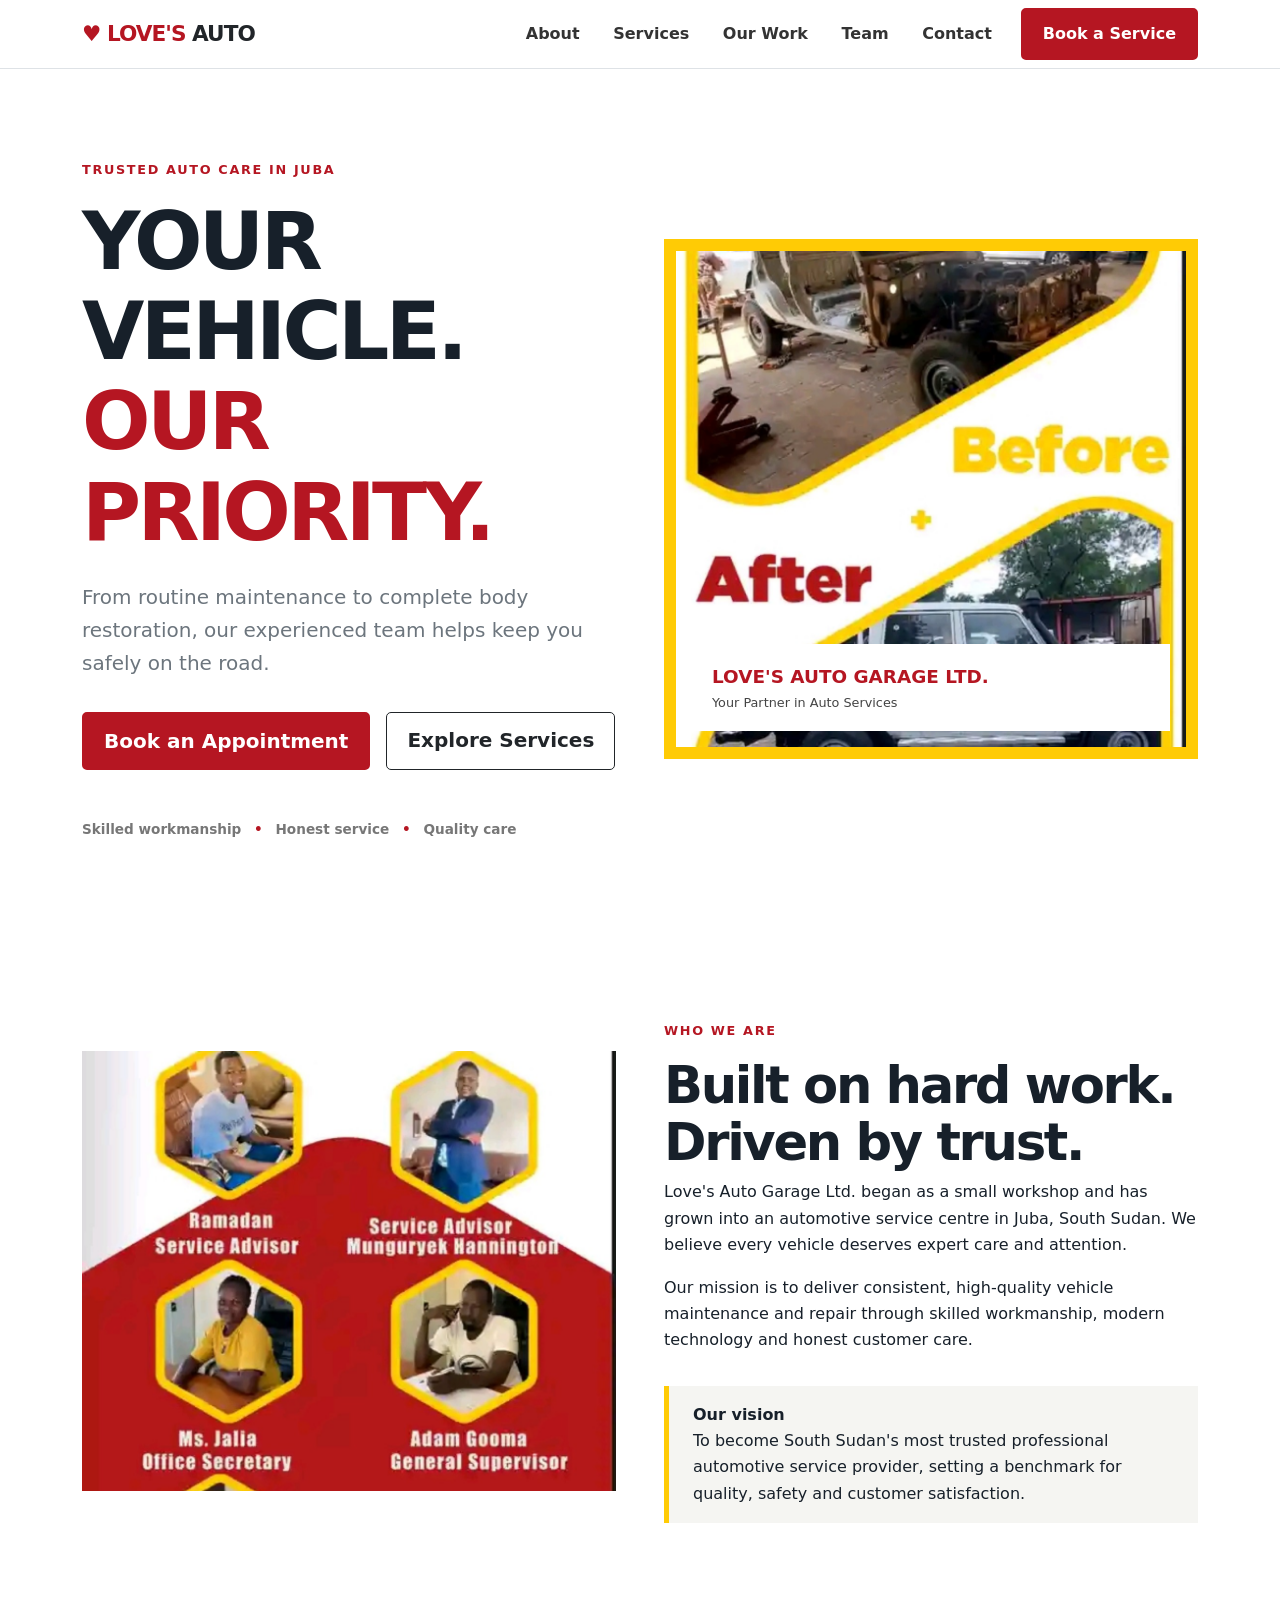
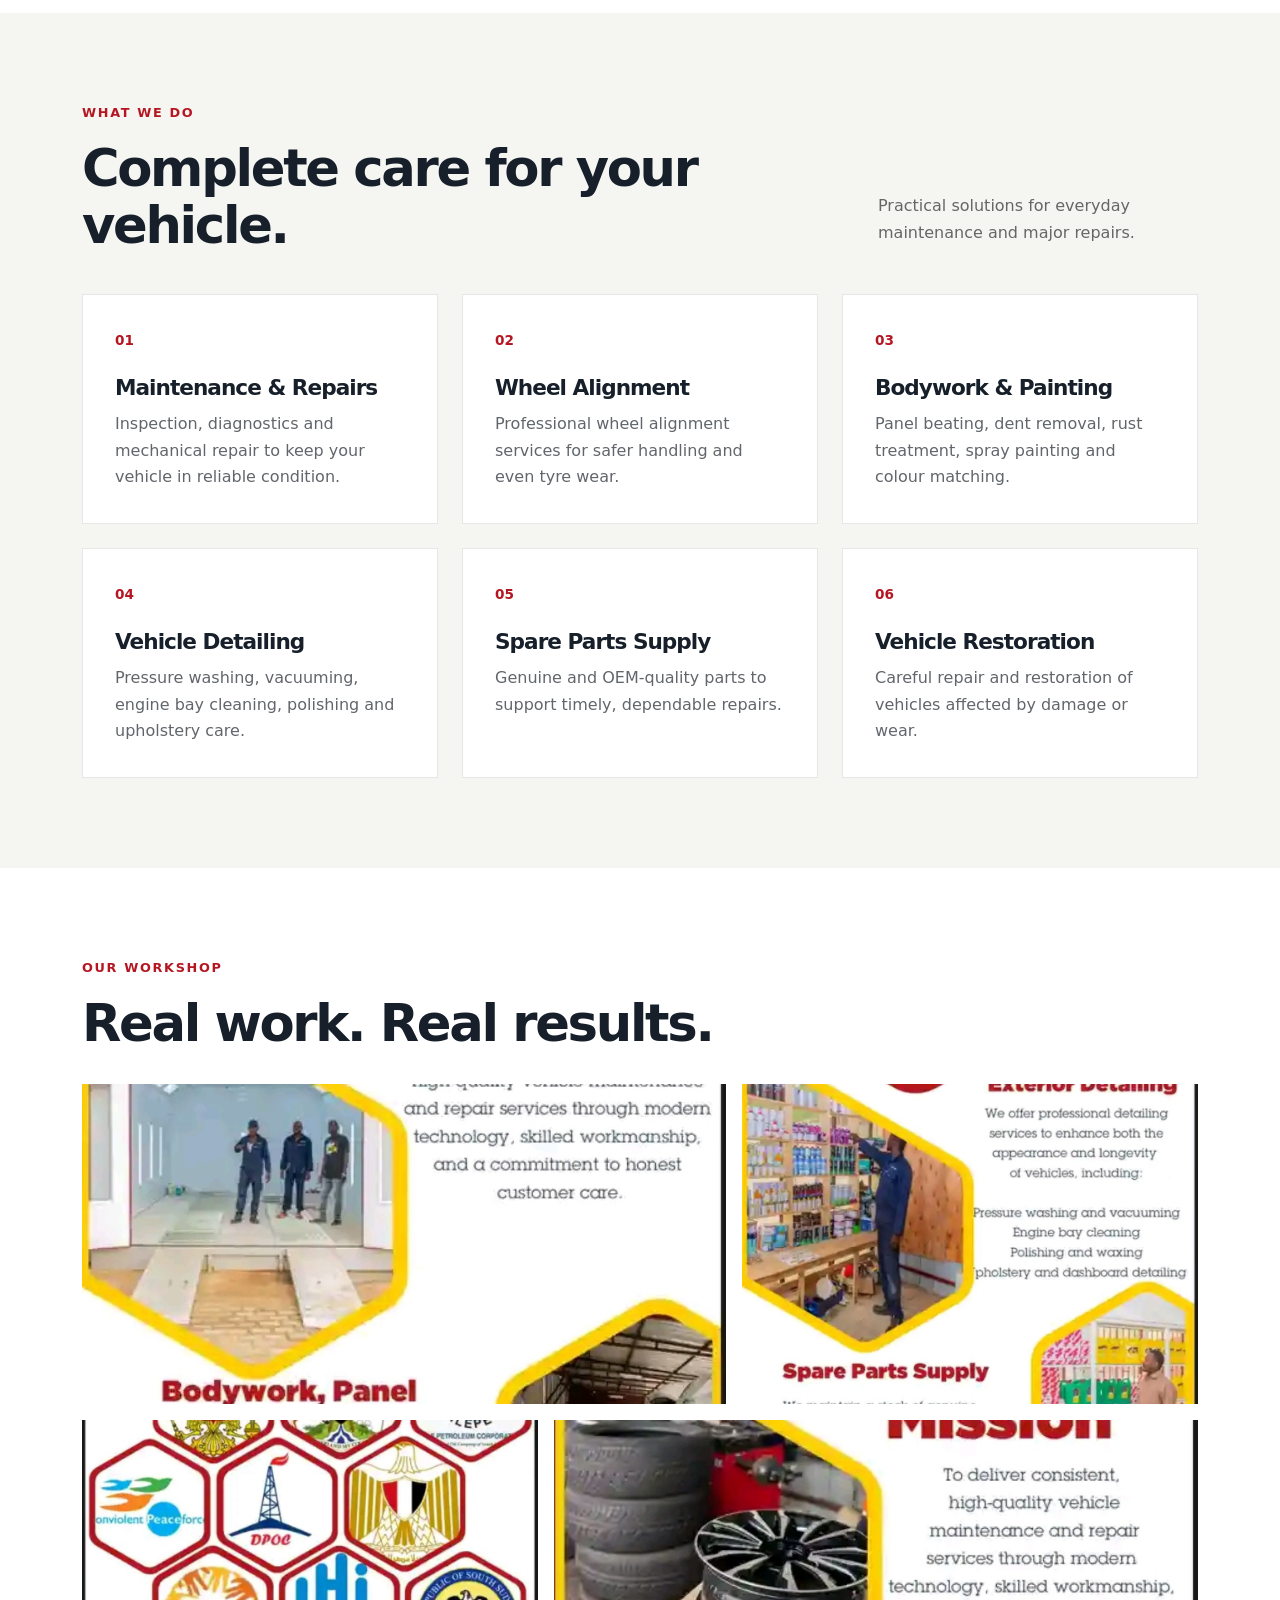
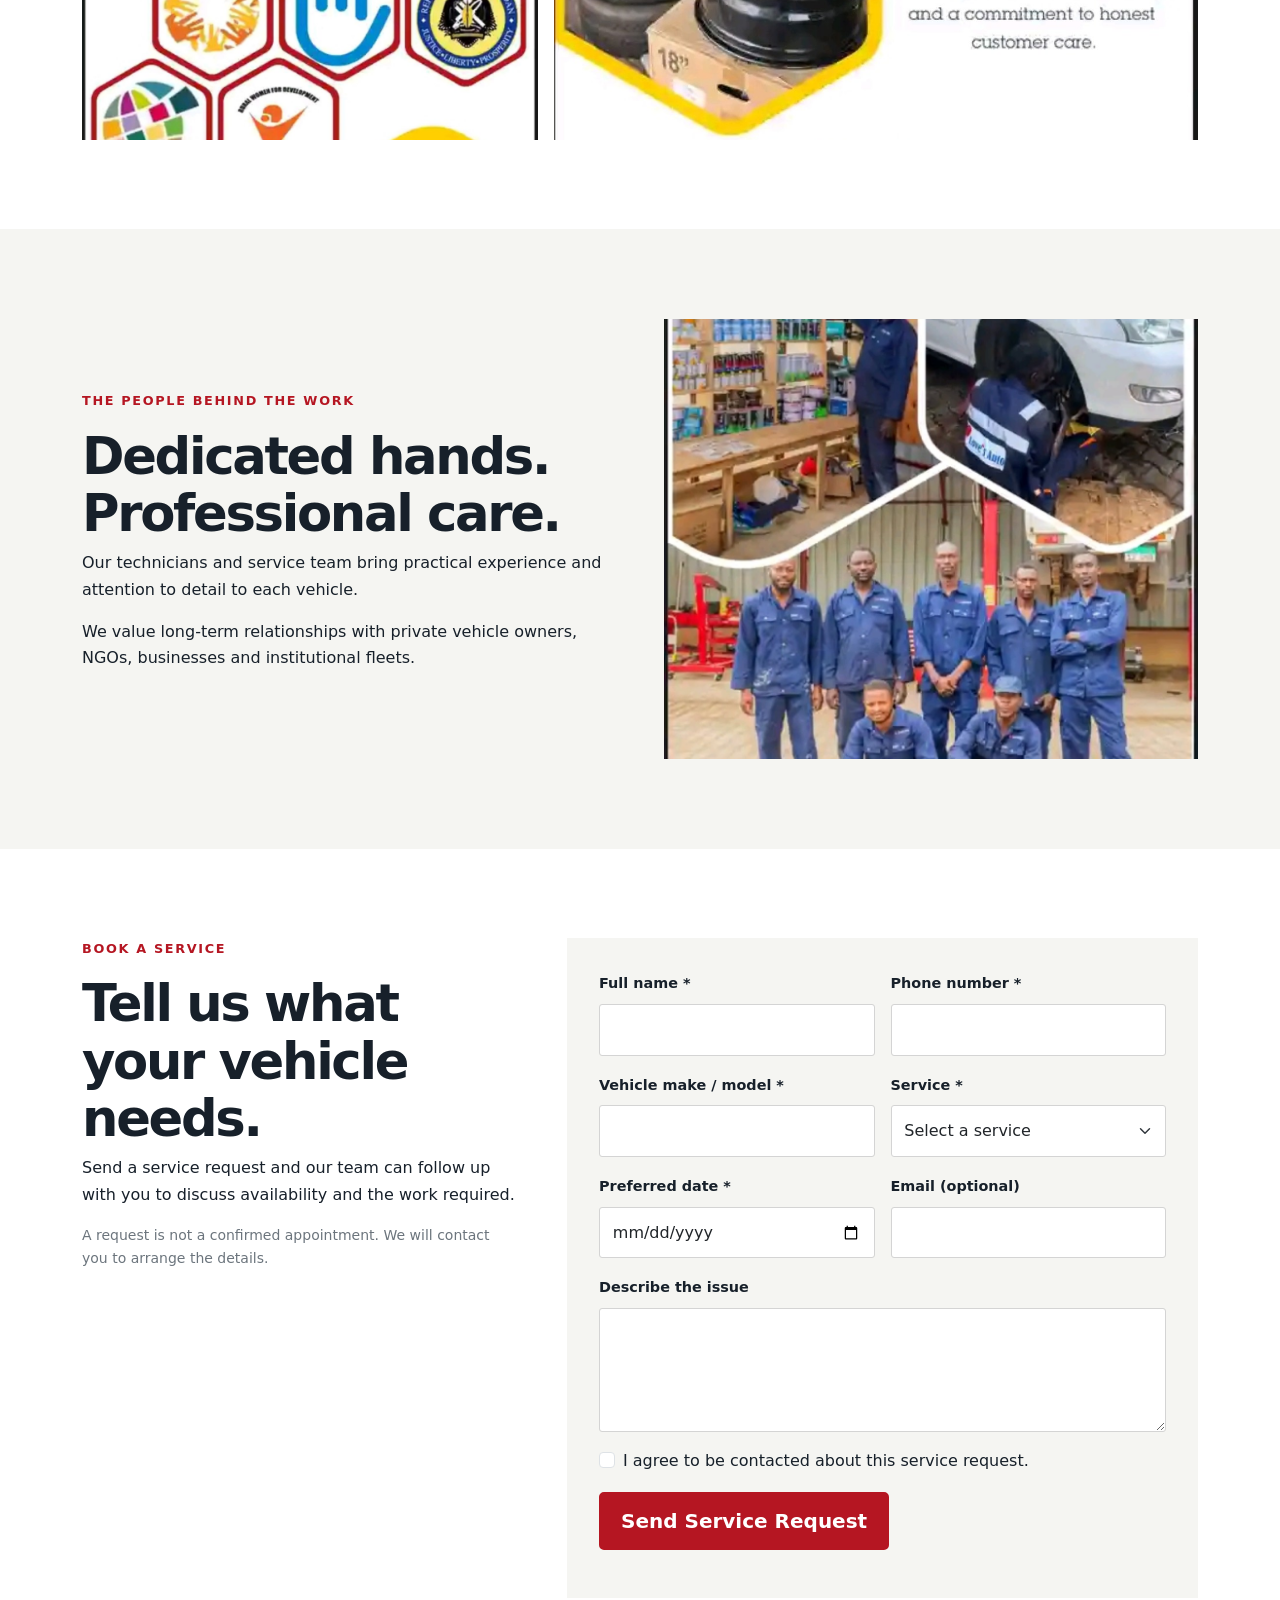
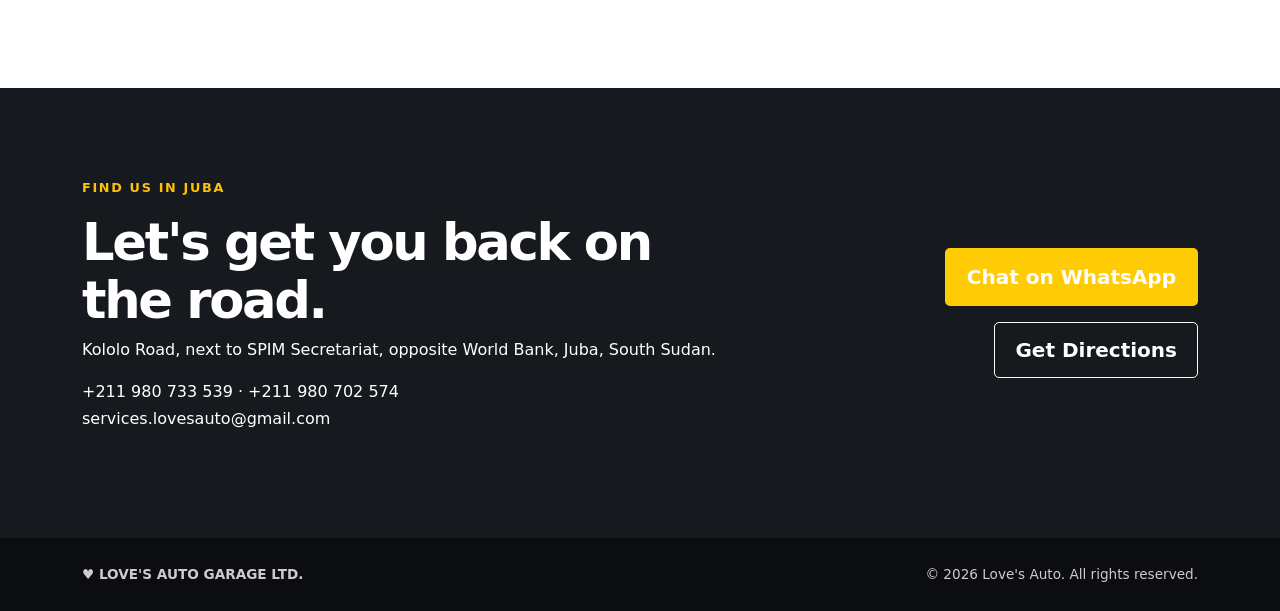
==== index.html @ b5bfc7b1 "Add files via upload" ====
<!doctype html><html lang="en"><head><meta charset="utf-8"><meta name="viewport" content="width=device-width,initial-scale=1"><meta name="description" content="Love's Auto Garage Ltd. Vehicle maintenance, bodywork, detailing and spare parts in Juba, South Sudan."><title>Love's Auto Garage | Your Partner in Auto Services</title><link href="https://cdn.jsdelivr.net/npm/bootstrap@5.3.3/dist/css/bootstrap.min.css" rel="stylesheet" integrity="sha384-QWTKZyjpPEjISv5WaRU9OFeRpok6YctnYmDr5pNlyT2bRjXh0JMhjY6hW+ALEwIH" crossorigin="anonymous"><link rel="stylesheet" href="assets/css/style.css"></head><body><a class="visually-hidden-focusable" href="#main">Skip to content</a><nav class="navbar navbar-expand-lg sticky-top bg-white border-bottom"><div class="container"><a class="navbar-brand fw-black" href="#home"><span class="brand-heart">♥</span> LOVE'S <span class="text-dark">AUTO</span></a><button class="navbar-toggler" type="button" data-bs-toggle="collapse" data-bs-target="#nav" aria-controls="nav" aria-expanded="false" aria-label="Toggle navigation"><span class="navbar-toggler-icon"></span></button><div class="collapse navbar-collapse" id="nav"><ul class="navbar-nav ms-auto align-items-lg-center gap-lg-2"><li class="nav-item"><a class="nav-link" href="#about">About</a></li><li class="nav-item"><a class="nav-link" href="#services">Services</a></li><li class="nav-item"><a class="nav-link" href="#work">Our Work</a></li><li class="nav-item"><a class="nav-link" href="#team">Team</a></li><li class="nav-item"><a class="nav-link" href="#contact">Contact</a></li><li class="nav-item"><a class="btn btn-red ms-lg-2" href="#booking">Book a Service</a></li></ul></div></div></nav><main id="main"><section class="hero" id="home"><div class="container"><div class="row align-items-center g-5"><div class="col-lg-6"><p class="eyebrow">TRUSTED AUTO CARE IN JUBA</p><h1>YOUR VEHICLE.<br><span>OUR PRIORITY.</span></h1><p class="lead text-secondary">From routine maintenance to complete body restoration, our experienced team helps keep you safely on the road.</p><div class="d-flex gap-3 flex-wrap"><a href="#booking" class="btn btn-red btn-lg">Book an Appointment</a><a href="#services" class="btn btn-outline-dark btn-lg">Explore Services</a></div><div class="hero-foot">Skilled workmanship <span>•</span> Honest service <span>•</span> Quality care</div></div><div class="col-lg-6"><div class="hero-image"><img src="assets/img/repair.jpg" alt="Love's Auto mechanics servicing a vehicle" fetchpriority="high"><div class="image-label">LOVE'S AUTO GARAGE LTD.<small>Your Partner in Auto Services</small></div></div></div></div></div></section><section id="about" class="section"><div class="container"><div class="row g-5 align-items-center"><div class="col-lg-6"><img class="section-photo" src="assets/img/workshop.jpg" alt="Love's Auto workshop and technicians" loading="lazy"></div><div class="col-lg-6"><p class="eyebrow">WHO WE ARE</p><h2>Built on hard work.<br>Driven by trust.</h2><p>Love's Auto Garage Ltd. began as a small workshop and has grown into an automotive service centre in Juba, South Sudan. We believe every vehicle deserves expert care and attention.</p><p>Our mission is to deliver consistent, high-quality vehicle maintenance and repair through skilled workmanship, modern technology and honest customer care.</p><div class="vision"><strong>Our vision</strong><p class="mb-0">To become South Sudan's most trusted professional automotive service provider, setting a benchmark for quality, safety and customer satisfaction.</p></div></div></div></div></section><section id="services" class="section section-muted"><div class="container"><div class="section-heading"><div><p class="eyebrow">WHAT WE DO</p><h2>Complete care for your vehicle.</h2></div><p>Practical solutions for everyday maintenance and major repairs.</p></div><div class="row g-4" id="service-grid"><div class="col-md-6 col-lg-4"><article class="service-card"><span class="service-num">01</span><h3>Maintenance & Repairs</h3><p>Inspection, diagnostics and mechanical repair to keep your vehicle in reliable condition.</p></article></div><div class="col-md-6 col-lg-4"><article class="service-card"><span class="service-num">02</span><h3>Wheel Alignment</h3><p>Professional wheel alignment services for safer handling and even tyre wear.</p></article></div><div class="col-md-6 col-lg-4"><article class="service-card"><span class="service-num">03</span><h3>Bodywork & Painting</h3><p>Panel beating, dent removal, rust treatment, spray painting and colour matching.</p></article></div><div class="col-md-6 col-lg-4"><article class="service-card"><span class="service-num">04</span><h3>Vehicle Detailing</h3><p>Pressure washing, vacuuming, engine bay cleaning, polishing and upholstery care.</p></article></div><div class="col-md-6 col-lg-4"><article class="service-card"><span class="service-num">05</span><h3>Spare Parts Supply</h3><p>Genuine and OEM-quality parts to support timely, dependable repairs.</p></article></div><div class="col-md-6 col-lg-4"><article class="service-card"><span class="service-num">06</span><h3>Vehicle Restoration</h3><p>Careful repair and restoration of vehicles affected by damage or wear.</p></article></div></div></div></section><section id="work" class="section"><div class="container"><p class="eyebrow">OUR WORKSHOP</p><h2>Real work. Real results.</h2><div class="row g-3 mt-3"><div class="col-md-7"><img class="gallery-photo" src="assets/img/bodywork.jpg" alt="Vehicle bodywork at Love's Auto" loading="lazy"></div><div class="col-md-5"><img class="gallery-photo" src="assets/img/detailing.jpg" alt="Love's Auto detailing services" loading="lazy"></div><div class="col-md-5"><img class="gallery-photo" src="assets/img/services.jpg" alt="Technician working at the garage" loading="lazy"></div><div class="col-md-7"><img class="gallery-photo" src="assets/img/mission.jpg" alt="Vehicle and spare parts" loading="lazy"></div></div></div></section><section id="team" class="section section-muted"><div class="container"><div class="row align-items-center g-5"><div class="col-lg-6"><p class="eyebrow">THE PEOPLE BEHIND THE WORK</p><h2>Dedicated hands.<br>Professional care.</h2><p>Our technicians and service team bring practical experience and attention to detail to each vehicle.</p><p>We value long-term relationships with private vehicle owners, NGOs, businesses and institutional fleets.</p></div><div class="col-lg-6"><img class="section-photo" src="assets/img/team.jpg" alt="Love's Auto Garage technical team" loading="lazy"></div></div></div></section><section id="booking" class="section"><div class="container"><div class="row g-5"><div class="col-lg-5"><p class="eyebrow">BOOK A SERVICE</p><h2>Tell us what your vehicle needs.</h2><p>Send a service request and our team can follow up with you to discuss availability and the work required.</p><p class="small text-secondary">A request is not a confirmed appointment. We will contact you to arrange the details.</p></div><div class="col-lg-7"><form id="booking-form" class="booking-form" novalidate><div class="row g-3"><div class="col-md-6"><label for="full_name" class="form-label">Full name *</label><input class="form-control" id="full_name" name="full_name" maxlength="100" required autocomplete="name"></div><div class="col-md-6"><label for="phone" class="form-label">Phone number *</label><input class="form-control" id="phone" name="phone" type="tel" maxlength="25" required autocomplete="tel"></div><div class="col-md-6"><label for="vehicle" class="form-label">Vehicle make / model *</label><input class="form-control" id="vehicle" name="vehicle" maxlength="120" required></div><div class="col-md-6"><label for="service" class="form-label">Service *</label><select class="form-select" id="service" name="service" required><option value="">Select a service</option><option>Maintenance & Repairs</option><option>Wheel Alignment</option><option>Bodywork & Painting</option><option>Vehicle Detailing</option><option>Spare Parts Supply</option><option>Vehicle Restoration</option></select></div><div class="col-md-6"><label for="preferred_date" class="form-label">Preferred date *</label><input class="form-control" type="date" id="preferred_date" name="preferred_date" required></div><div class="col-md-6"><label for="email" class="form-label">Email (optional)</label><input class="form-control" type="email" id="email" name="email" maxlength="200" autocomplete="email"></div><div class="col-12"><label for="message" class="form-label">Describe the issue</label><textarea class="form-control" id="message" name="message" maxlength="1500" rows="4"></textarea></div><div class="col-12"><label class="form-check"><input type="checkbox" class="form-check-input" id="consent" required><span class="form-check-label">I agree to be contacted about this service request.</span></label></div><div class="d-none" aria-hidden="true"><label for="website">Leave blank</label><input id="website" name="website" tabindex="-1" autocomplete="off"></div><div class="col-12"><button class="btn btn-red btn-lg" id="submit-btn" type="submit">Send Service Request</button><p id="form-status" class="mt-3 mb-0" role="status" aria-live="polite"></p></div></div></form></div></div></div></section><section id="contact" class="section contact-section"><div class="container"><div class="row g-4 align-items-center"><div class="col-lg-7"><p class="eyebrow text-warning">FIND US IN JUBA</p><h2>Let's get you back on the road.</h2><p>Kololo Road, next to SPIM Secretariat, opposite World Bank, Juba, South Sudan.</p><p><a href="tel:+211980733539">+211 980 733 539</a> · <a href="tel:+211980702574">+211 980 702 574</a><br><a href="mailto:services.lovesauto@gmail.com">services.lovesauto@gmail.com</a></p></div><div class="col-lg-5 d-flex flex-wrap gap-3 justify-content-lg-end"><a class="btn btn-yellow btn-lg" href="https://wa.me/211980733539" target="_blank" rel="noopener noreferrer">Chat on WhatsApp</a><a class="btn btn-outline-light btn-lg" href="https://www.google.com/maps/search/?api=1&query=Kololo+Road+SPIM+Secretariat+Juba" target="_blank" rel="noopener noreferrer">Get Directions</a></div></div></div></section></main><footer><div class="container d-flex flex-wrap justify-content-between gap-3"><strong>♥ LOVE'S AUTO GARAGE LTD.</strong><span>© <span id="year"></span> Love's Auto. All rights reserved.</span></div></footer><script src="assets/js/mobile-menu.js" defer></script><script type="module" src="assets/js/site.js"></script></body></html>
---- assets/css/style.css ----
:root{--red:#b51622;--yellow:#ffcb05;--ink:#17202a;--muted:#f5f5f2}*{box-sizing:border-box}html{scroll-behavior:smooth;scroll-padding-top:85px}body{font-family:system-ui,-apple-system,Segoe UI,Arial,sans-serif;color:var(--ink);line-height:1.65}h1,h2,h3,.navbar-brand{font-weight:850;letter-spacing:-.045em;line-height:1.12}h1{font-size:clamp(3rem,6.3vw,6rem)}h2{font-size:clamp(2rem,4vw,3.5rem)}h3{font-size:1.35rem}.navbar-brand{color:var(--red);font-size:1.35rem}.brand-heart{color:var(--red)}.nav-link{font-weight:600;color:#333}.btn{font-weight:700;border-radius:5px;padding:.75rem 1.25rem}.btn-red{background:var(--red);color:#fff;border:2px solid var(--red)}.btn-red:hover,.btn-red:focus{background:#870d17;color:#fff;border-color:#870d17}.btn-yellow{background:var(--yellow);border:2px solid var(--yellow);color:#111}.btn-yellow:hover{background:#edbc00}.section{padding:clamp(4rem,7vw,7rem) 0}.section-muted{background:var(--muted)}.hero{padding:clamp(4rem,7vw,7rem) 0;background:#fff}.hero h1 span{color:var(--red)}.hero .lead{max-width:560px;margin:1.5rem 0 2rem}.eyebrow{color:var(--red);font-weight:800;letter-spacing:.13em;font-size:.8rem}.hero-foot{font-size:.85rem;font-weight:650;margin-top:3rem;color:#777}.hero-foot span{color:var(--red);padding:0 .5rem}.hero-image{position:relative;height:520px;background:var(--yellow);padding:12px}.hero-image img{width:100%;height:100%;object-fit:cover}.image-label{position:absolute;bottom:28px;left:28px;right:28px;background:#fff;padding:18px 20px;font-size:1.15rem;font-weight:900;color:var(--red)}.image-label small{display:block;font-weight:500;font-size:.8rem;color:#444}.section-photo{width:100%;height:440px;object-fit:cover}.vision{border-left:5px solid var(--yellow);padding:1rem 1.5rem;background:var(--muted);margin-top:2rem}.section-heading{display:flex;justify-content:space-between;align-items:end;gap:2rem;margin-bottom:2rem}.section-heading>p{max-width:320px;color:#666}.service-card{background:#fff;border:1px solid #e7e7e7;padding:2rem;height:100%;min-height:230px;transition:border-color .2s}.service-card:hover{border-color:var(--red)}.service-num{font-size:.85rem;color:var(--red);font-weight:800}.service-card h3{margin:1.4rem 0 .7rem}.service-card p{color:#62666b;margin:0}.gallery-photo{width:100%;height:320px;object-fit:cover}.booking-form{padding:2rem;background:var(--muted)}.form-control,.form-select{border-radius:3px;padding:.8rem;border-color:#d4d4d4}.form-control:focus,.form-select:focus{border-color:var(--red);box-shadow:0 0 0 .2rem #b5162220}.form-label{font-weight:650;font-size:.9rem}.contact-section{background:#161a1e;color:#fff}.contact-section a{color:#fff;text-decoration:none}.contact-section a:hover{text-decoration:underline}footer{padding:1.6rem 0;background:#0b0d10;color:#ccc;font-size:.85rem}footer a{color:#ccc}@media(max-width:767px){.hero-image{height:340px}.section-photo{height:300px}.gallery-photo{height:240px}.section-heading{display:block}.booking-form{padding:1.2rem}.hero-foot{line-height:2}}


/* Motion system: restrained, consistent, and accessible. No gradients. */
:root{--motion-fast:180ms;--motion-mid:320ms;--motion-ease:cubic-bezier(.22,1,.36,1)}
.navbar{transition:box-shadow var(--motion-mid) ease;z-index:1030}
.navbar.is-scrolled{box-shadow:0 8px 24px rgba(23,32,42,.07)}
.navbar .nav-link{position:relative;padding:.65rem .8rem!important;transition:color var(--motion-fast) ease}
.navbar .nav-link::after{content:"";position:absolute;left:.8rem;right:.8rem;bottom:.33rem;height:2px;background:var(--red);transform:scaleX(0);transform-origin:left;transition:transform var(--motion-mid) var(--motion-ease)}
.navbar .nav-link:hover,.navbar .nav-link:focus-visible,.navbar .nav-link.is-active{color:var(--red)}
.navbar .nav-link:hover::after,.navbar .nav-link:focus-visible::after,.navbar .nav-link.is-active::after{transform:scaleX(1)}
.navbar .nav-link:focus-visible,.btn:focus-visible,a:focus-visible{outline:3px solid var(--yellow);outline-offset:3px}
.btn{transition:background-color var(--motion-fast) ease,border-color var(--motion-fast) ease,color var(--motion-fast) ease,transform var(--motion-fast) var(--motion-ease),box-shadow var(--motion-fast) ease}
.btn:hover{transform:translateY(-2px)}.btn:active{transform:translateY(0)}
.service-card{transition:border-color var(--motion-mid) ease,transform var(--motion-mid) var(--motion-ease),box-shadow var(--motion-mid) ease}
.service-card:hover{transform:translateY(-5px);box-shadow:0 12px 28px rgba(23,32,42,.07)}
.hero-image,.section-photo,.gallery-photo{transition:transform 450ms var(--motion-ease)}
.hero-image{overflow:hidden}.hero-image:hover img{transform:scale(1.025)}
.gallery-photo:hover{transform:scale(1.012)}
[data-reveal]{opacity:1;transform:none}
.motion-ready [data-reveal]{opacity:0;transform:translateY(18px);transition:opacity 620ms var(--motion-ease),transform 620ms var(--motion-ease);transition-delay:var(--reveal-delay,0ms)}
.motion-ready [data-reveal].is-visible{opacity:1;transform:translateY(0)}
@media(max-width:991.98px){.navbar .nav-link{display:inline-block;padding:.8rem .25rem!important}.navbar .nav-link::after{left:.25rem;right:.25rem;bottom:.45rem}}
@media(prefers-reduced-motion:reduce){html{scroll-behavior:auto!important}*,*::before,*::after{animation-duration:.01ms!important;transition-duration:.01ms!important;transition-delay:0ms!important}.motion-ready [data-reveal]{opacity:1!important;transform:none!important}}

/* Reliable mobile navigation, independent of Bootstrap's JavaScript bundle. */
@media (max-width: 991.98px) {
  .navbar .navbar-collapse {display:none!important; width:100%; flex-basis:100%;}
  .navbar .navbar-collapse.show {display:block!important; animation:menu-appear .22s ease-out both;}
  .navbar .navbar-nav {padding:.75rem 0 1.15rem; align-items:stretch;}
  .navbar .nav-link {display:block; width:100%; padding:.75rem .6rem!important;}
  .navbar .nav-link::after {left:.6rem;right:auto;width:42px;bottom:.4rem;}
  .navbar .navbar-nav .btn {display:block;text-align:center;margin-top:.5rem;}
  .navbar-toggler {border:1px solid #ddd;box-shadow:none!important;}
  .navbar-toggler:focus-visible {outline:3px solid var(--yellow);outline-offset:3px;}
}
@keyframes menu-appear {from {opacity:0;transform:translateY(-6px)}to {opacity:1;transform:translateY(0)}}
@media (prefers-reduced-motion:reduce) {.navbar .navbar-collapse.show {animation:none}}
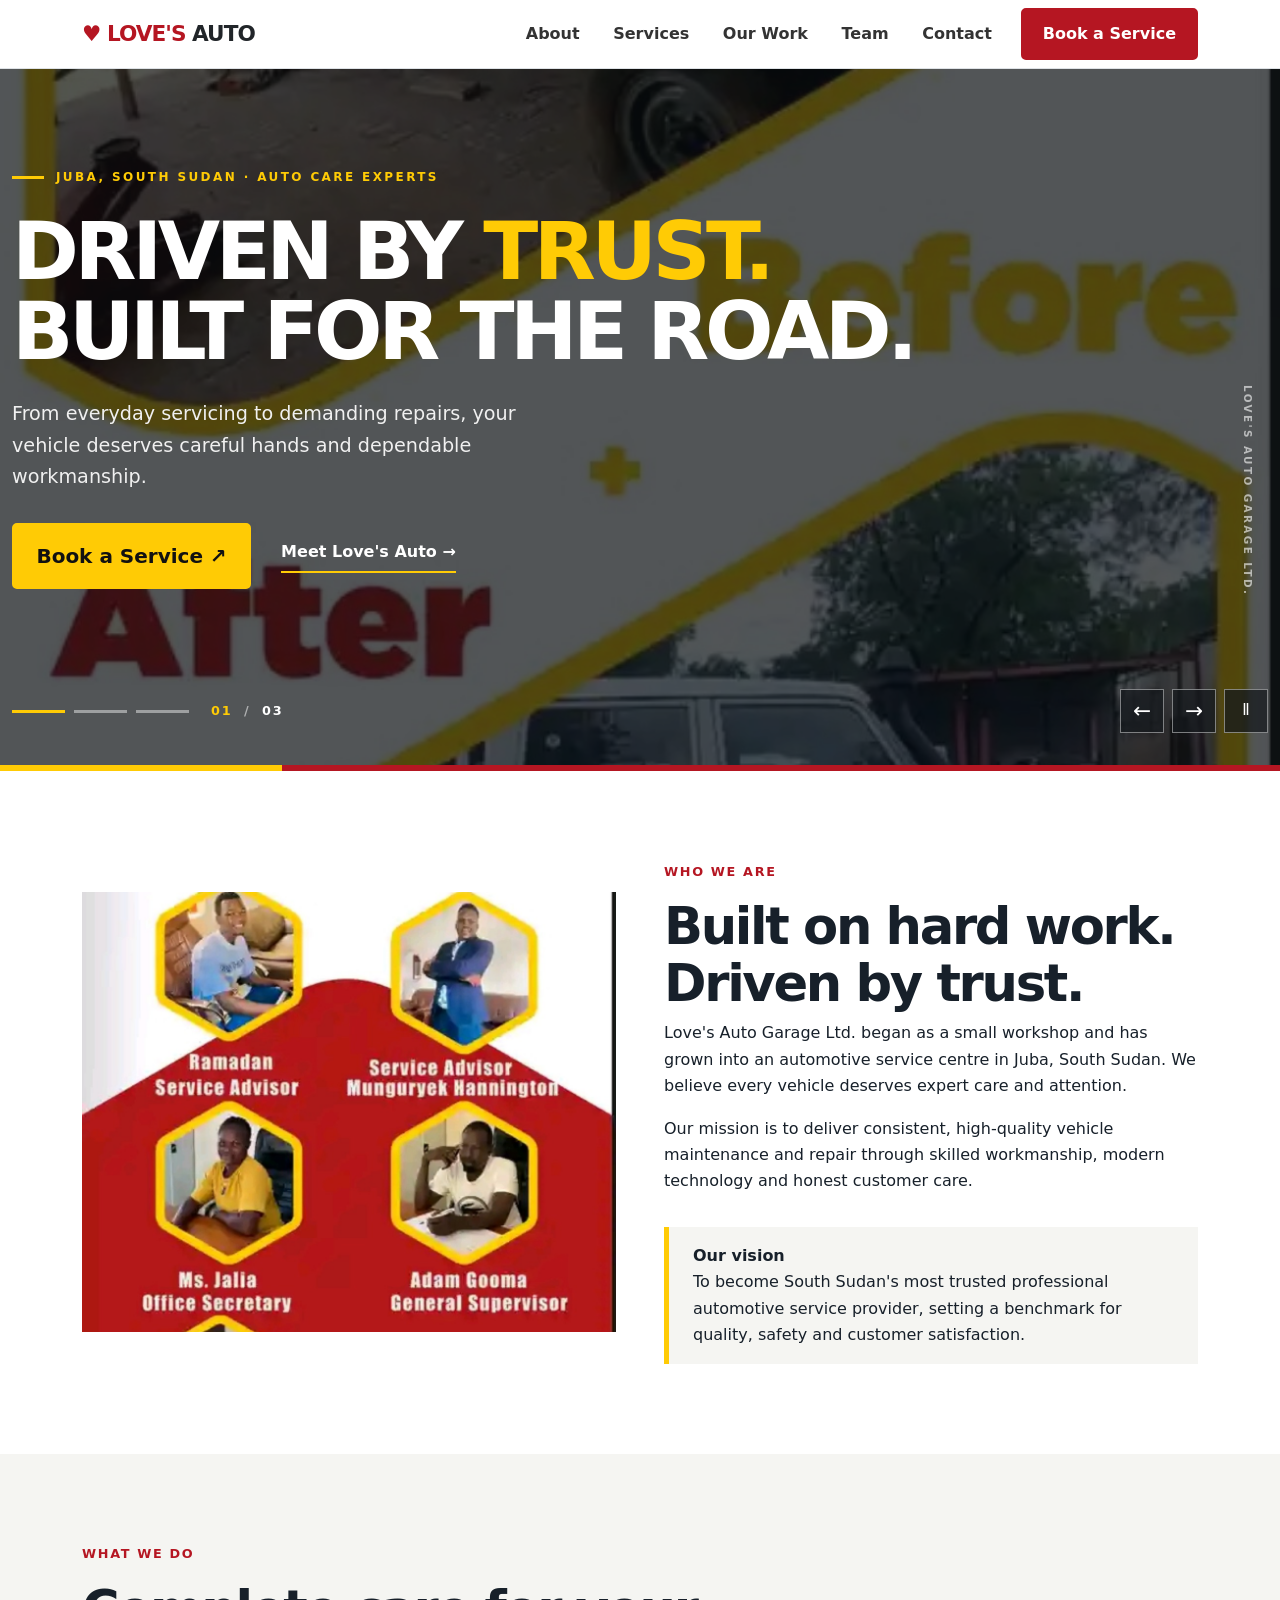
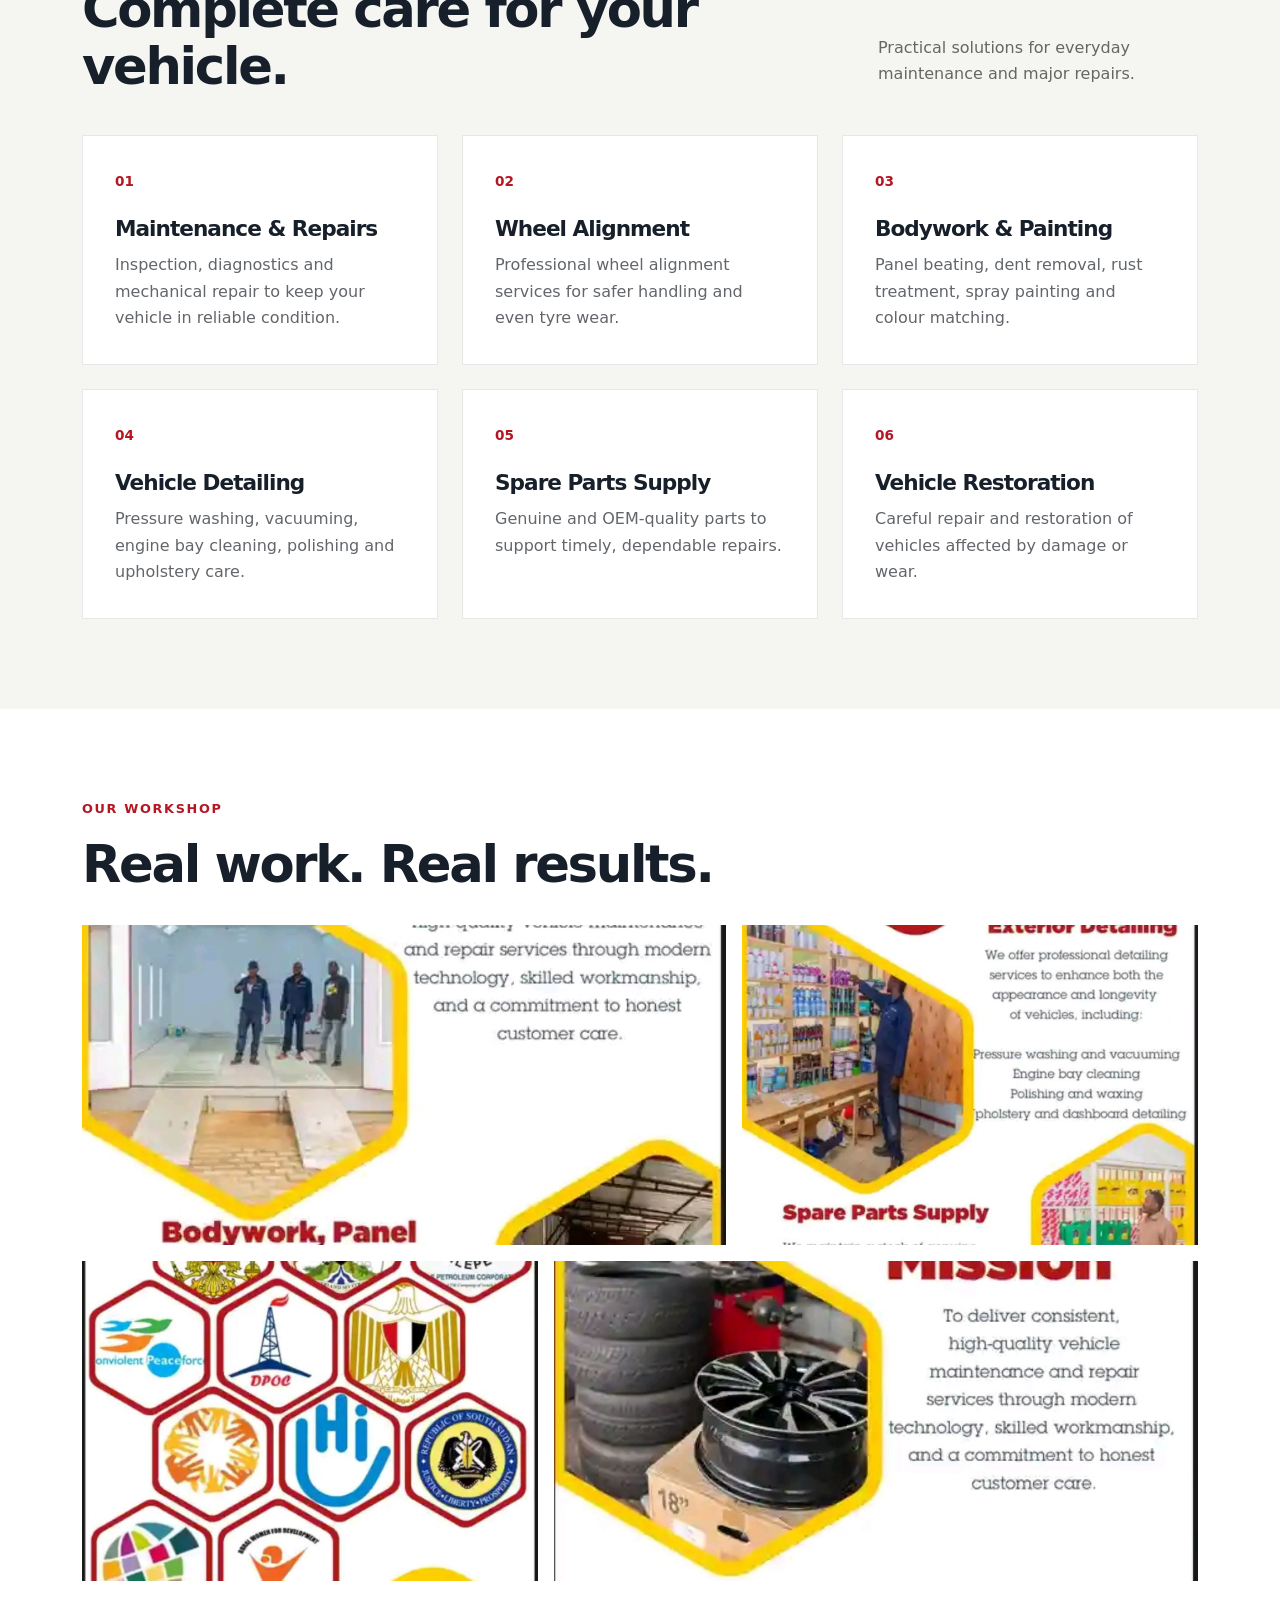
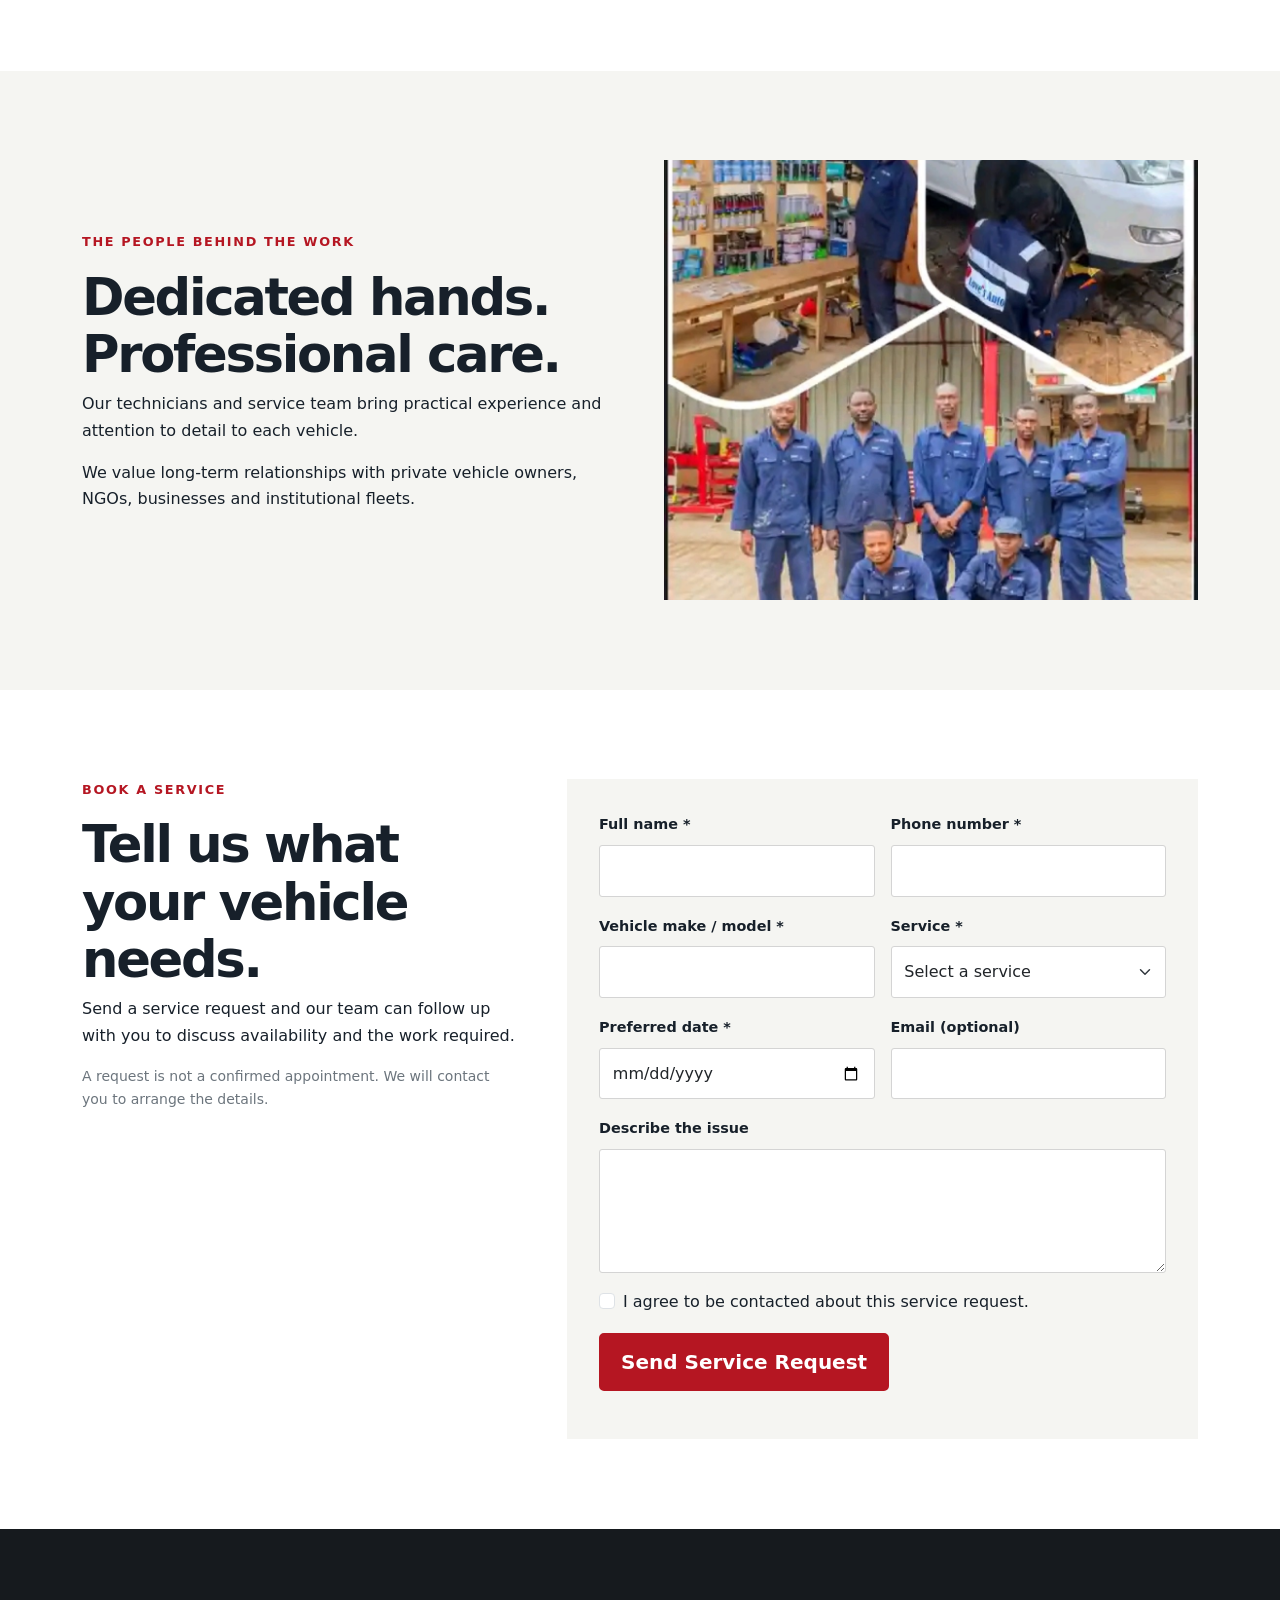
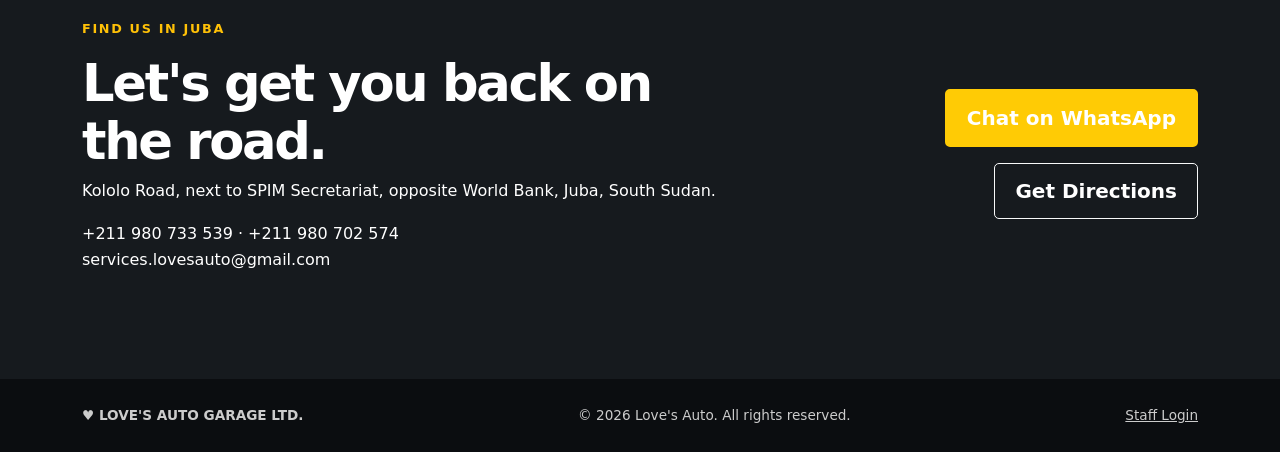
==== commit 19742d45: "Add files via upload" ====
--- a/index.html
+++ b/index.html
@@ -1 +1,425 @@
-<!doctype html><html lang="en"><head><meta charset="utf-8"><meta name="viewport" content="width=device-width,initial-scale=1"><meta name="description" content="Love's Auto Garage Ltd. Vehicle maintenance, bodywork, detailing and spare parts in Juba, South Sudan."><title>Love's Auto Garage | Your Partner in Auto Services</title><link href="https://cdn.jsdelivr.net/npm/bootstrap@5.3.3/dist/css/bootstrap.min.css" rel="stylesheet" integrity="sha384-QWTKZyjpPEjISv5WaRU9OFeRpok6YctnYmDr5pNlyT2bRjXh0JMhjY6hW+ALEwIH" crossorigin="anonymous"><link rel="stylesheet" href="assets/css/style.css"></head><body><a class="visually-hidden-focusable" href="#main">Skip to content</a><nav class="navbar navbar-expand-lg sticky-top bg-white border-bottom"><div class="container"><a class="navbar-brand fw-black" href="#home"><span class="brand-heart">♥</span> LOVE'S <span class="text-dark">AUTO</span></a><button class="navbar-toggler" type="button" data-bs-toggle="collapse" data-bs-target="#nav" aria-controls="nav" aria-expanded="false" aria-label="Toggle navigation"><span class="navbar-toggler-icon"></span></button><div class="collapse navbar-collapse" id="nav"><ul class="navbar-nav ms-auto align-items-lg-center gap-lg-2"><li class="nav-item"><a class="nav-link" href="#about">About</a></li><li class="nav-item"><a class="nav-link" href="#services">Services</a></li><li class="nav-item"><a class="nav-link" href="#work">Our Work</a></li><li class="nav-item"><a class="nav-link" href="#team">Team</a></li><li class="nav-item"><a class="nav-link" href="#contact">Contact</a></li><li class="nav-item"><a class="btn btn-red ms-lg-2" href="#booking">Book a Service</a></li></ul></div></div></nav><main id="main"><section class="hero" id="home"><div class="container"><div class="row align-items-center g-5"><div class="col-lg-6"><p class="eyebrow">TRUSTED AUTO CARE IN JUBA</p><h1>YOUR VEHICLE.<br><span>OUR PRIORITY.</span></h1><p class="lead text-secondary">From routine maintenance to complete body restoration, our experienced team helps keep you safely on the road.</p><div class="d-flex gap-3 flex-wrap"><a href="#booking" class="btn btn-red btn-lg">Book an Appointment</a><a href="#services" class="btn btn-outline-dark btn-lg">Explore Services</a></div><div class="hero-foot">Skilled workmanship <span>•</span> Honest service <span>•</span> Quality care</div></div><div class="col-lg-6"><div class="hero-image"><img src="assets/img/repair.jpg" alt="Love's Auto mechanics servicing a vehicle" fetchpriority="high"><div class="image-label">LOVE'S AUTO GARAGE LTD.<small>Your Partner in Auto Services</small></div></div></div></div></div></section><section id="about" class="section"><div class="container"><div class="row g-5 align-items-center"><div class="col-lg-6"><img class="section-photo" src="assets/img/workshop.jpg" alt="Love's Auto workshop and technicians" loading="lazy"></div><div class="col-lg-6"><p class="eyebrow">WHO WE ARE</p><h2>Built on hard work.<br>Driven by trust.</h2><p>Love's Auto Garage Ltd. began as a small workshop and has grown into an automotive service centre in Juba, South Sudan. We believe every vehicle deserves expert care and attention.</p><p>Our mission is to deliver consistent, high-quality vehicle maintenance and repair through skilled workmanship, modern technology and honest customer care.</p><div class="vision"><strong>Our vision</strong><p class="mb-0">To become South Sudan's most trusted professional automotive service provider, setting a benchmark for quality, safety and customer satisfaction.</p></div></div></div></div></section><section id="services" class="section section-muted"><div class="container"><div class="section-heading"><div><p class="eyebrow">WHAT WE DO</p><h2>Complete care for your vehicle.</h2></div><p>Practical solutions for everyday maintenance and major repairs.</p></div><div class="row g-4" id="service-grid"><div class="col-md-6 col-lg-4"><article class="service-card"><span class="service-num">01</span><h3>Maintenance & Repairs</h3><p>Inspection, diagnostics and mechanical repair to keep your vehicle in reliable condition.</p></article></div><div class="col-md-6 col-lg-4"><article class="service-card"><span class="service-num">02</span><h3>Wheel Alignment</h3><p>Professional wheel alignment services for safer handling and even tyre wear.</p></article></div><div class="col-md-6 col-lg-4"><article class="service-card"><span class="service-num">03</span><h3>Bodywork & Painting</h3><p>Panel beating, dent removal, rust treatment, spray painting and colour matching.</p></article></div><div class="col-md-6 col-lg-4"><article class="service-card"><span class="service-num">04</span><h3>Vehicle Detailing</h3><p>Pressure washing, vacuuming, engine bay cleaning, polishing and upholstery care.</p></article></div><div class="col-md-6 col-lg-4"><article class="service-card"><span class="service-num">05</span><h3>Spare Parts Supply</h3><p>Genuine and OEM-quality parts to support timely, dependable repairs.</p></article></div><div class="col-md-6 col-lg-4"><article class="service-card"><span class="service-num">06</span><h3>Vehicle Restoration</h3><p>Careful repair and restoration of vehicles affected by damage or wear.</p></article></div></div></div></section><section id="work" class="section"><div class="container"><p class="eyebrow">OUR WORKSHOP</p><h2>Real work. Real results.</h2><div class="row g-3 mt-3"><div class="col-md-7"><img class="gallery-photo" src="assets/img/bodywork.jpg" alt="Vehicle bodywork at Love's Auto" loading="lazy"></div><div class="col-md-5"><img class="gallery-photo" src="assets/img/detailing.jpg" alt="Love's Auto detailing services" loading="lazy"></div><div class="col-md-5"><img class="gallery-photo" src="assets/img/services.jpg" alt="Technician working at the garage" loading="lazy"></div><div class="col-md-7"><img class="gallery-photo" src="assets/img/mission.jpg" alt="Vehicle and spare parts" loading="lazy"></div></div></div></section><section id="team" class="section section-muted"><div class="container"><div class="row align-items-center g-5"><div class="col-lg-6"><p class="eyebrow">THE PEOPLE BEHIND THE WORK</p><h2>Dedicated hands.<br>Professional care.</h2><p>Our technicians and service team bring practical experience and attention to detail to each vehicle.</p><p>We value long-term relationships with private vehicle owners, NGOs, businesses and institutional fleets.</p></div><div class="col-lg-6"><img class="section-photo" src="assets/img/team.jpg" alt="Love's Auto Garage technical team" loading="lazy"></div></div></div></section><section id="booking" class="section"><div class="container"><div class="row g-5"><div class="col-lg-5"><p class="eyebrow">BOOK A SERVICE</p><h2>Tell us what your vehicle needs.</h2><p>Send a service request and our team can follow up with you to discuss availability and the work required.</p><p class="small text-secondary">A request is not a confirmed appointment. We will contact you to arrange the details.</p></div><div class="col-lg-7"><form id="booking-form" class="booking-form" novalidate><div class="row g-3"><div class="col-md-6"><label for="full_name" class="form-label">Full name *</label><input class="form-control" id="full_name" name="full_name" maxlength="100" required autocomplete="name"></div><div class="col-md-6"><label for="phone" class="form-label">Phone number *</label><input class="form-control" id="phone" name="phone" type="tel" maxlength="25" required autocomplete="tel"></div><div class="col-md-6"><label for="vehicle" class="form-label">Vehicle make / model *</label><input class="form-control" id="vehicle" name="vehicle" maxlength="120" required></div><div class="col-md-6"><label for="service" class="form-label">Service *</label><select class="form-select" id="service" name="service" required><option value="">Select a service</option><option>Maintenance & Repairs</option><option>Wheel Alignment</option><option>Bodywork & Painting</option><option>Vehicle Detailing</option><option>Spare Parts Supply</option><option>Vehicle Restoration</option></select></div><div class="col-md-6"><label for="preferred_date" class="form-label">Preferred date *</label><input class="form-control" type="date" id="preferred_date" name="preferred_date" required></div><div class="col-md-6"><label for="email" class="form-label">Email (optional)</label><input class="form-control" type="email" id="email" name="email" maxlength="200" autocomplete="email"></div><div class="col-12"><label for="message" class="form-label">Describe the issue</label><textarea class="form-control" id="message" name="message" maxlength="1500" rows="4"></textarea></div><div class="col-12"><label class="form-check"><input type="checkbox" class="form-check-input" id="consent" required><span class="form-check-label">I agree to be contacted about this service request.</span></label></div><div class="d-none" aria-hidden="true"><label for="website">Leave blank</label><input id="website" name="website" tabindex="-1" autocomplete="off"></div><div class="col-12"><button class="btn btn-red btn-lg" id="submit-btn" type="submit">Send Service Request</button><p id="form-status" class="mt-3 mb-0" role="status" aria-live="polite"></p></div></div></form></div></div></div></section><section id="contact" class="section contact-section"><div class="container"><div class="row g-4 align-items-center"><div class="col-lg-7"><p class="eyebrow text-warning">FIND US IN JUBA</p><h2>Let's get you back on the road.</h2><p>Kololo Road, next to SPIM Secretariat, opposite World Bank, Juba, South Sudan.</p><p><a href="tel:+211980733539">+211 980 733 539</a> · <a href="tel:+211980702574">+211 980 702 574</a><br><a href="mailto:services.lovesauto@gmail.com">services.lovesauto@gmail.com</a></p></div><div class="col-lg-5 d-flex flex-wrap gap-3 justify-content-lg-end"><a class="btn btn-yellow btn-lg" href="https://wa.me/211980733539" target="_blank" rel="noopener noreferrer">Chat on WhatsApp</a><a class="btn btn-outline-light btn-lg" href="https://www.google.com/maps/search/?api=1&query=Kololo+Road+SPIM+Secretariat+Juba" target="_blank" rel="noopener noreferrer">Get Directions</a></div></div></div></section></main><footer><div class="container d-flex flex-wrap justify-content-between gap-3"><strong>♥ LOVE'S AUTO GARAGE LTD.</strong><span>© <span id="year"></span> Love's Auto. All rights reserved.</span></div></footer><script src="assets/js/mobile-menu.js" defer></script><script type="module" src="assets/js/site.js"></script></body></html>
+<!DOCTYPE html>
+
+<html lang="en">
+<head>
+<meta charset="utf-8"/>
+<meta content="width=device-width,initial-scale=1" name="viewport"/>
+<meta content="Love's Auto Garage Ltd. Vehicle maintenance, bodywork, detailing and spare parts in Juba, South Sudan." name="description"/>
+<title>
+   Home | Love’s Auto Garage Ltd.
+  </title>
+<link crossorigin="anonymous" href="https://cdn.jsdelivr.net/npm/bootstrap@5.3.3/dist/css/bootstrap.min.css" integrity="sha384-QWTKZyjpPEjISv5WaRU9OFeRpok6YctnYmDr5pNlyT2bRjXh0JMhjY6hW+ALEwIH" rel="stylesheet"/>
+<link href="assets/css/style.css" rel="stylesheet"/>
+</head>
+<body>
+<a class="visually-hidden-focusable" href="#main">
+   Skip to content
+  </a>
+<nav class="navbar navbar-expand-lg sticky-top bg-white border-bottom">
+<div class="container">
+<a class="navbar-brand fw-black" href="index.html">
+<span class="brand-heart">
+      ♥
+     </span>
+     LOVE'S
+     <span class="text-dark">
+      AUTO
+     </span>
+</a>
+<button aria-controls="nav" aria-expanded="false" aria-label="Toggle navigation" class="navbar-toggler" data-bs-target="#nav" data-bs-toggle="collapse" type="button">
+<span class="navbar-toggler-icon">
+</span>
+</button>
+<div class="collapse navbar-collapse" id="nav">
+<ul class="navbar-nav ms-auto align-items-lg-center gap-lg-2">
+<li class="nav-item">
+<a class="nav-link" href="about.html">
+        About
+       </a>
+</li>
+<li class="nav-item">
+<a class="nav-link" href="services.html">
+        Services
+       </a>
+</li>
+<li class="nav-item">
+<a class="nav-link" href="gallery.html">
+        Our Work
+       </a>
+</li>
+<li class="nav-item">
+<a class="nav-link" href="team.html">
+        Team
+       </a>
+</li>
+<li class="nav-item">
+<a class="nav-link" href="contact.html">
+        Contact
+       </a>
+</li>
+<li class="nav-item">
+<a class="btn btn-red ms-lg-2" href="booking.html">
+        Book a Service
+       </a>
+</li>
+</ul>
+</div>
+</div>
+</nav>
+<main id="main">
+<section aria-label="Featured automotive services" aria-roledescription="carousel" class="showcase" data-carousel="" tabindex="0"><div class="showcase-slides">
+<article aria-hidden="false" aria-label="Slide 1 of 3" class="showcase-slide is-current"><img alt="Vehicle repair at Love's Auto Garage" fetchpriority="high" src="assets/img/repair.jpg"/><div class="showcase-shade"></div><div class="container showcase-content"><div class="showcase-copy"><span class="showcase-kicker"><span class="showcase-line"></span> JUBA, SOUTH SUDAN · AUTO CARE EXPERTS</span><h1>DRIVEN BY <em>TRUST.</em><br/>BUILT FOR THE ROAD.</h1><p>From everyday servicing to demanding repairs, your vehicle deserves careful hands and dependable workmanship.</p><div class="showcase-actions"><a class="btn btn-yellow btn-lg" href="booking.html">Book a Service <span aria-hidden="true">↗</span></a><a class="showcase-text-link" href="about.html">Meet Love's Auto <span aria-hidden="true">→</span></a></div></div></div><span aria-hidden="true" class="showcase-vertical">LOVE'S AUTO GARAGE LTD.</span></article>
+<article aria-hidden="true" aria-label="Slide 2 of 3" class="showcase-slide" inert=""><img alt="Professional automotive bodywork and paint finishing" loading="lazy" src="assets/img/bodywork.jpg"/><div class="showcase-shade"></div><div class="container showcase-content"><div class="showcase-copy"><span class="showcase-kicker"><span class="showcase-line"></span> PRECISION IN EVERY DETAIL</span><h1>BRING BACK <em>THE SHINE.</em></h1><p>Body restoration, refinishing and expert attention to the details that make your vehicle stand out.</p><div class="showcase-actions"><a class="btn btn-yellow btn-lg" href="services.html">Explore Our Services <span aria-hidden="true">↗</span></a><a class="showcase-text-link" href="gallery.html">See Our Work <span aria-hidden="true">→</span></a></div></div></div><span aria-hidden="true" class="showcase-vertical">CRAFTED WITH CARE</span></article>
+<article aria-hidden="true" aria-label="Slide 3 of 3" class="showcase-slide" inert=""><img alt="Professional vehicle detailing at the garage" loading="lazy" src="assets/img/detailing.jpg"/><div class="showcase-shade"></div><div class="container showcase-content"><div class="showcase-copy"><span class="showcase-kicker"><span class="showcase-line"></span> MORE THAN A GARAGE</span><h1>EVERY JOURNEY <em>MATTERS.</em></h1><p>Maintenance, detailing and vehicle care delivered with pride by a team that puts your needs first.</p><div class="showcase-actions"><a class="btn btn-yellow btn-lg" href="booking.html">Get Started <span aria-hidden="true">↗</span></a><a class="showcase-text-link" href="contact.html">Contact Our Team <span aria-hidden="true">→</span></a></div></div></div><span aria-hidden="true" class="showcase-vertical">YOUR PARTNER IN AUTO SERVICES</span></article>
+</div><div class="showcase-controls container"><div aria-label="Choose a slide" class="showcase-progress" role="group"><button aria-current="true" aria-label="Show slide 1" class="showcase-dot is-current" data-slide="0" type="button"><span></span></button><button aria-label="Show slide 2" class="showcase-dot" data-slide="1" type="button"><span></span></button><button aria-label="Show slide 3" class="showcase-dot" data-slide="2" type="button"><span></span></button></div><div class="showcase-counter"><span data-current="">01</span> <span class="showcase-separator">/</span> 03</div><div class="showcase-arrows"><button aria-label="Previous slide" class="showcase-arrow" data-prev="" type="button">←</button><button aria-label="Next slide" class="showcase-arrow" data-next="" type="button">→</button><button aria-label="Pause automatic slideshow" aria-pressed="false" class="showcase-pause" data-pause="" type="button">Ⅱ</button></div></div><div aria-hidden="true" class="showcase-bottom-stripe"></div></section>
+<section class="section" id="about">
+<div class="container">
+<div class="row g-5 align-items-center">
+<div class="col-lg-6">
+<img alt="Love's Auto workshop and technicians" class="section-photo" loading="lazy" src="assets/img/workshop.jpg"/>
+</div>
+<div class="col-lg-6">
+<p class="eyebrow">
+        WHO WE ARE
+       </p>
+<h2>
+        Built on hard work.
+        <br/>
+        Driven by trust.
+       </h2>
+<p>
+        Love's Auto Garage Ltd. began as a small workshop and has grown into an automotive service centre in Juba, South Sudan. We believe every vehicle deserves expert care and attention.
+       </p>
+<p>
+        Our mission is to deliver consistent, high-quality vehicle maintenance and repair through skilled workmanship, modern technology and honest customer care.
+       </p>
+<div class="vision">
+<strong>
+         Our vision
+        </strong>
+<p class="mb-0">
+         To become South Sudan's most trusted professional automotive service provider, setting a benchmark for quality, safety and customer satisfaction.
+        </p>
+</div>
+</div>
+</div>
+</div>
+</section>
+<section class="section section-muted" id="services">
+<div class="container">
+<div class="section-heading">
+<div>
+<p class="eyebrow">
+        WHAT WE DO
+       </p>
+<h2>
+        Complete care for your vehicle.
+       </h2>
+</div>
+<p>
+       Practical solutions for everyday maintenance and major repairs.
+      </p>
+</div>
+<div class="row g-4" id="service-grid">
+<div class="col-md-6 col-lg-4">
+<article class="service-card">
+<span class="service-num">
+         01
+        </span>
+<h3>
+         Maintenance &amp; Repairs
+        </h3>
+<p>
+         Inspection, diagnostics and mechanical repair to keep your vehicle in reliable condition.
+        </p>
+</article>
+</div>
+<div class="col-md-6 col-lg-4">
+<article class="service-card">
+<span class="service-num">
+         02
+        </span>
+<h3>
+         Wheel Alignment
+        </h3>
+<p>
+         Professional wheel alignment services for safer handling and even tyre wear.
+        </p>
+</article>
+</div>
+<div class="col-md-6 col-lg-4">
+<article class="service-card">
+<span class="service-num">
+         03
+        </span>
+<h3>
+         Bodywork &amp; Painting
+        </h3>
+<p>
+         Panel beating, dent removal, rust treatment, spray painting and colour matching.
+        </p>
+</article>
+</div>
+<div class="col-md-6 col-lg-4">
+<article class="service-card">
+<span class="service-num">
+         04
+        </span>
+<h3>
+         Vehicle Detailing
+        </h3>
+<p>
+         Pressure washing, vacuuming, engine bay cleaning, polishing and upholstery care.
+        </p>
+</article>
+</div>
+<div class="col-md-6 col-lg-4">
+<article class="service-card">
+<span class="service-num">
+         05
+        </span>
+<h3>
+         Spare Parts Supply
+        </h3>
+<p>
+         Genuine and OEM-quality parts to support timely, dependable repairs.
+        </p>
+</article>
+</div>
+<div class="col-md-6 col-lg-4">
+<article class="service-card">
+<span class="service-num">
+         06
+        </span>
+<h3>
+         Vehicle Restoration
+        </h3>
+<p>
+         Careful repair and restoration of vehicles affected by damage or wear.
+        </p>
+</article>
+</div>
+</div>
+</div>
+</section>
+<section class="section" id="work">
+<div class="container">
+<p class="eyebrow">
+      OUR WORKSHOP
+     </p>
+<h2>
+      Real work. Real results.
+     </h2>
+<div class="row g-3 mt-3">
+<div class="col-md-7">
+<img alt="Vehicle bodywork at Love's Auto" class="gallery-photo" loading="lazy" src="assets/img/bodywork.jpg"/>
+</div>
+<div class="col-md-5">
+<img alt="Love's Auto detailing services" class="gallery-photo" loading="lazy" src="assets/img/detailing.jpg"/>
+</div>
+<div class="col-md-5">
+<img alt="Technician working at the garage" class="gallery-photo" loading="lazy" src="assets/img/services.jpg"/>
+</div>
+<div class="col-md-7">
+<img alt="Vehicle and spare parts" class="gallery-photo" loading="lazy" src="assets/img/mission.jpg"/>
+</div>
+</div>
+</div>
+</section>
+<section class="section section-muted" id="team">
+<div class="container">
+<div class="row align-items-center g-5">
+<div class="col-lg-6">
+<p class="eyebrow">
+        THE PEOPLE BEHIND THE WORK
+       </p>
+<h2>
+        Dedicated hands.
+        <br/>
+        Professional care.
+       </h2>
+<p>
+        Our technicians and service team bring practical experience and attention to detail to each vehicle.
+       </p>
+<p>
+        We value long-term relationships with private vehicle owners, NGOs, businesses and institutional fleets.
+       </p>
+</div>
+<div class="col-lg-6">
+<img alt="Love's Auto Garage technical team" class="section-photo" loading="lazy" src="assets/img/team.jpg"/>
+</div>
+</div>
+</div>
+</section>
+<section class="section" id="booking">
+<div class="container">
+<div class="row g-5">
+<div class="col-lg-5">
+<p class="eyebrow">
+        BOOK A SERVICE
+       </p>
+<h2>
+        Tell us what your vehicle needs.
+       </h2>
+<p>
+        Send a service request and our team can follow up with you to discuss availability and the work required.
+       </p>
+<p class="small text-secondary">
+        A request is not a confirmed appointment. We will contact you to arrange the details.
+       </p>
+</div>
+<div class="col-lg-7">
+<form class="booking-form" id="booking-form" novalidate="">
+<div class="row g-3">
+<div class="col-md-6">
+<label class="form-label" for="full_name">
+           Full name *
+          </label>
+<input autocomplete="name" class="form-control" id="full_name" maxlength="100" name="full_name" required=""/>
+</div>
+<div class="col-md-6">
+<label class="form-label" for="phone">
+           Phone number *
+          </label>
+<input autocomplete="tel" class="form-control" id="phone" maxlength="25" name="phone" required="" type="tel"/>
+</div>
+<div class="col-md-6">
+<label class="form-label" for="vehicle">
+           Vehicle make / model *
+          </label>
+<input class="form-control" id="vehicle" maxlength="120" name="vehicle" required=""/>
+</div>
+<div class="col-md-6">
+<label class="form-label" for="service">
+           Service *
+          </label>
+<select class="form-select" id="service" name="service" required="">
+<option value="">
+            Select a service
+           </option>
+<option>
+            Maintenance &amp; Repairs
+           </option>
+<option>
+            Wheel Alignment
+           </option>
+<option>
+            Bodywork &amp; Painting
+           </option>
+<option>
+            Vehicle Detailing
+           </option>
+<option>
+            Spare Parts Supply
+           </option>
+<option>
+            Vehicle Restoration
+           </option>
+</select>
+</div>
+<div class="col-md-6">
+<label class="form-label" for="preferred_date">
+           Preferred date *
+          </label>
+<input class="form-control" id="preferred_date" name="preferred_date" required="" type="date"/>
+</div>
+<div class="col-md-6">
+<label class="form-label" for="email">
+           Email (optional)
+          </label>
+<input autocomplete="email" class="form-control" id="email" maxlength="200" name="email" type="email"/>
+</div>
+<div class="col-12">
+<label class="form-label" for="message">
+           Describe the issue
+          </label>
+<textarea class="form-control" id="message" maxlength="1500" name="message" rows="4"></textarea>
+</div>
+<div class="col-12">
+<label class="form-check">
+<input class="form-check-input" id="consent" required="" type="checkbox"/>
+<span class="form-check-label">
+            I agree to be contacted about this service request.
+           </span>
+</label>
+</div>
+<div aria-hidden="true" class="d-none">
+<label for="website">
+           Leave blank
+          </label>
+<input autocomplete="off" id="website" name="website" tabindex="-1"/>
+</div>
+<div class="col-12">
+<button class="btn btn-red btn-lg" id="submit-btn" type="submit">
+           Send Service Request
+          </button>
+<p aria-live="polite" class="mt-3 mb-0" id="form-status" role="status">
+</p>
+</div>
+</div>
+</form>
+</div>
+</div>
+</div>
+</section>
+<section class="section contact-section" id="contact">
+<div class="container">
+<div class="row g-4 align-items-center">
+<div class="col-lg-7">
+<p class="eyebrow text-warning">
+        FIND US IN JUBA
+       </p>
+<h2>
+        Let's get you back on the road.
+       </h2>
+<p>
+        Kololo Road, next to SPIM Secretariat, opposite World Bank, Juba, South Sudan.
+       </p>
+<p>
+<a href="tel:+211980733539">
+         +211 980 733 539
+        </a>
+        ·
+        <a href="tel:+211980702574">
+         +211 980 702 574
+        </a>
+<br/>
+<a href="mailto:services.lovesauto@gmail.com">
+         services.lovesauto@gmail.com
+        </a>
+</p>
+</div>
+<div class="col-lg-5 d-flex flex-wrap gap-3 justify-content-lg-end">
+<a class="btn btn-yellow btn-lg" href="https://wa.me/211980733539" rel="noopener noreferrer" target="_blank">
+        Chat on WhatsApp
+       </a>
+<a class="btn btn-outline-light btn-lg" href="https://www.google.com/maps/search/?api=1&amp;query=Kololo+Road+SPIM+Secretariat+Juba" rel="noopener noreferrer" target="_blank">
+        Get Directions
+       </a>
+</div>
+</div>
+</div>
+</section>
+</main>
+<footer>
+<div class="container d-flex flex-wrap justify-content-between gap-3">
+<strong>
+     ♥ LOVE'S AUTO GARAGE LTD.
+    </strong>
+<span>
+     ©
+     <span id="year">
+</span>
+     Love's Auto. All rights reserved.
+    </span>
+<a href="admin/index.html">
+     Staff Login
+    </a>
+</div>
+</footer>
+<script defer="" src="assets/js/mobile-menu.js">
+</script>
+<script src="assets/js/site.js" type="module">
+</script>
+<script defer="True" src="assets/js/hero-carousel.js"></script></body>
+</html>
--- a/assets/css/style.css
+++ b/assets/css/style.css
@@ -36,3 +36,67 @@
 }
 @keyframes menu-appear {from {opacity:0;transform:translateY(-6px)}to {opacity:1;transform:translateY(0)}}
 @media (prefers-reduced-motion:reduce) {.navbar .navbar-collapse.show {animation:none}}
+
+/* Interior pages */
+.page-banner{padding:clamp(3rem,6vw,5rem) 0;background:#f5f5f2}.page-banner h1{font-size:clamp(2.8rem,6vw,5rem)}.page-banner .lead{max-width:650px}.page-banner img{width:100%;height:300px;object-fit:cover;border-bottom:8px solid var(--yellow)}.navbar .nav-link[aria-current="page"]{color:var(--red)}.navbar .nav-link[aria-current="page"]::after{transform:scaleX(1)}@media(max-width:767px){.page-banner img{height:220px}}
+
+/* Homepage cinematic carousel: flat overlays, no gradients */
+.showcase{position:relative;height:clamp(590px,78vh,820px);min-height:590px;background:#141719;color:white;isolation:isolate;overflow:hidden}
+.showcase-slides,.showcase-slide{position:absolute;inset:0}.showcase-slide{opacity:0;visibility:hidden;transition:opacity .85s ease,visibility .85s;pointer-events:none}.showcase-slide.is-current{opacity:1;visibility:visible;pointer-events:auto;z-index:1}.showcase-slide>img{position:absolute;inset:0;width:100%;height:100%;object-fit:cover;object-position:center;transform:scale(1.055);transition:transform 7s linear}.showcase-slide.is-current>img{transform:scale(1)}.showcase-shade{position:absolute;inset:0;background:rgba(9,13,17,.70)}.showcase-content{position:relative;height:100%;display:flex;align-items:center;padding-top:30px;padding-bottom:120px}.showcase-copy{max-width:800px;transform:translateY(16px);opacity:0;transition:transform .65s ease .16s,opacity .65s ease .16s}.is-current .showcase-copy{transform:translateY(0);opacity:1}.showcase-kicker{display:inline-flex;align-items:center;gap:12px;font-size:.75rem;font-weight:800;letter-spacing:.2em;color:var(--yellow);margin-bottom:25px}.showcase-line{width:32px;height:3px;background:var(--yellow)}.showcase h1{font-size:clamp(3.15rem,7.3vw,7.4rem);line-height:.99;color:#fff;letter-spacing:-.055em;margin:0;max-width:950px}.showcase h1 em{font-style:normal;color:var(--yellow)}.showcase-copy>p{max-width:560px;color:#f0f0f0;font-size:clamp(1rem,1.55vw,1.2rem);margin:26px 0 30px}.showcase-actions{display:flex;gap:30px;align-items:center;flex-wrap:wrap}.showcase-text-link{color:#fff;font-weight:750;text-decoration:none;border-bottom:2px solid var(--yellow);padding-bottom:6px}.showcase-text-link:hover{color:var(--yellow)}.showcase .btn-yellow{padding:1rem 1.4rem}.showcase-vertical{position:absolute;right:24px;top:45%;writing-mode:vertical-rl;letter-spacing:.23em;font-size:.65rem;font-weight:800;color:#fff9;z-index:2}.showcase-controls{position:absolute;left:50%;bottom:38px;transform:translateX(-50%);z-index:4;display:flex;align-items:center;gap:22px}.showcase-progress{display:flex;gap:9px;align-items:center}.showcase-dot{width:53px;height:24px;border:0;background:transparent;padding:9px 0;cursor:pointer}.showcase-dot span{display:block;height:3px;width:100%;background:#ffffff70;transition:background .25s}.showcase-dot.is-current span{background:var(--yellow)}.showcase-counter{font-size:.8rem;font-weight:800;letter-spacing:.15em}.showcase-counter [data-current]{color:var(--yellow)}.showcase-separator{color:#ffffff88;padding:0 5px}.showcase-arrows{display:flex;gap:8px;margin-left:auto}.showcase-arrow,.showcase-pause{width:44px;height:44px;background:#15191dbb;border:1px solid #ffffff70;color:white;font-size:1.35rem;cursor:pointer;transition:background .2s,border-color .2s}.showcase-pause{font-size:.95rem}.showcase-arrow:hover,.showcase-pause:hover{background:var(--red);border-color:var(--red)}.showcase button:focus-visible,.showcase a:focus-visible{outline:3px solid var(--yellow);outline-offset:3px}.showcase-bottom-stripe{position:absolute;bottom:0;left:0;width:100%;height:6px;background:var(--red);z-index:5}.showcase-bottom-stripe:before{content:"";display:block;width:22%;height:100%;background:var(--yellow)}
+@media(max-width:767px){.showcase{height:690px;min-height:620px}.showcase-content{align-items:center;padding-top:20px;padding-bottom:105px}.showcase h1{font-size:clamp(2.7rem,11vw,4.5rem)}.showcase-copy>p{font-size:1rem;line-height:1.55}.showcase-kicker{font-size:.62rem;letter-spacing:.12em}.showcase-vertical{display:none}.showcase-controls{bottom:28px;gap:12px}.showcase-dot{width:30px}.showcase-arrows{gap:4px}.showcase-arrow,.showcase-pause{width:37px;height:37px}.showcase-actions{gap:18px}.showcase .btn-yellow{padding:.8rem 1rem}}
+@media(prefers-reduced-motion:reduce){.showcase-slide,.showcase-slide>img,.showcase-copy{transition:none!important;transform:none!important}.showcase-copy{opacity:1!important}}
+
+/* Responsive hardening: small phones, tablets, touch and zoom */
+html,body{max-width:100%;overflow-x:clip}img,video,iframe,svg{max-width:100%}img{height:auto}button,input,select,textarea{max-width:100%}h1,h2,h3,p{overflow-wrap:break-word}.container,.container-fluid{min-width:0}.row>*{min-width:0}a,button{touch-action:manipulation}.navbar-toggler{min-width:44px;min-height:44px}.navbar .nav-link{min-height:44px}.form-control,.form-select{font-size:16px}.table-responsive{overflow-x:auto;-webkit-overflow-scrolling:touch}.showcase h1{overflow-wrap:normal;word-break:normal}.showcase-content{min-width:0}.showcase-copy{max-width:min(800px,100%)}.showcase-actions>*{max-width:100%}
+@media(max-width:575.98px){.section{padding:3.5rem 0}.showcase{height:auto;min-height:620px}.showcase-content{min-height:620px;padding-top:76px;padding-bottom:125px}.showcase h1{font-size:clamp(2.2rem,10vw,3.8rem)}.showcase-controls{width:calc(100% - 32px);gap:8px}.showcase-progress{gap:5px}.showcase-dot{width:26px}.showcase-arrows{gap:3px}.showcase-arrow,.showcase-pause{width:40px;height:44px}.showcase-actions{gap:14px}.hero-image{height:280px}.section-photo{height:260px}.booking-form{padding:1rem}.navbar-brand{font-size:1.12rem}}
+@media(max-width:359.98px){.showcase h1{font-size:2rem}.showcase-kicker{letter-spacing:.04em}.showcase-controls{gap:4px}.showcase-dot{width:20px}.showcase-counter{font-size:.7rem}.showcase-arrow,.showcase-pause{width:36px}.showcase-actions{align-items:stretch;flex-direction:column}.showcase-actions .btn{width:100%}}
+@media(hover:none){.service-card:hover,.btn:hover{transform:none}.gallery-photo:hover,.hero-image:hover img{transform:none}}
+@media(prefers-reduced-motion:reduce){.showcase-slide>img{animation:none!important}}
+
+/* Carousel layout correction: stable slide geometry at every viewport size */
+.showcase{width:100%;max-width:100%;overflow:hidden}
+.showcase-slides{position:absolute;inset:0}
+.showcase-slide{position:absolute;inset:0;overflow:hidden}
+.showcase-content{height:100%;width:100%;max-width:100%;box-sizing:border-box}
+.showcase-copy{width:100%;min-width:0}
+.showcase h1{overflow-wrap:anywhere;hyphens:auto}
+.showcase-controls{max-width:100%;box-sizing:border-box}
+@media(max-width:767.98px){
+ .showcase{height:clamp(660px,calc(100svh - 65px),850px);min-height:660px}
+ .showcase-content{height:100%;min-height:0;padding-top:44px;padding-bottom:118px;align-items:center}
+ .showcase-copy{max-width:100%}
+ .showcase h1{font-size:clamp(2.25rem,8.8vw,4.3rem);line-height:1.05;letter-spacing:-.04em}
+ .showcase-copy>p{margin:18px 0 22px}
+ .showcase-controls{bottom:24px;width:100%;gap:10px;flex-wrap:wrap}
+ .showcase-progress{flex-shrink:0}
+ .showcase-counter{white-space:nowrap}
+ .showcase-arrows{margin-left:auto}
+ .showcase-slide>img{object-position:60% center}
+}
+@media(max-width:420px){
+ .showcase{height:clamp(690px,100svh,820px);min-height:690px}
+ .showcase-content{padding-top:30px;padding-bottom:120px}
+ .showcase h1{font-size:clamp(2rem,9vw,2.75rem)}
+ .showcase-kicker{font-size:.61rem;line-height:1.5;margin-bottom:15px;letter-spacing:.06em}
+ .showcase-copy>p{font-size:.96rem;line-height:1.5}
+ .showcase-actions{gap:14px}
+ .showcase-actions .btn{font-size:.95rem}
+ .showcase-controls{width:calc(100% - 28px);left:14px;transform:none;bottom:22px;gap:8px}
+ .showcase-dot{width:24px}
+ .showcase-arrow,.showcase-pause{width:38px;height:42px}
+}
+@media(max-width:340px){
+ .showcase{height:760px;min-height:760px}
+ .showcase h1{font-size:1.9rem}
+ .showcase-actions{flex-direction:column;align-items:flex-start}
+ .showcase-actions .btn{width:auto}
+ .showcase-counter{display:none}
+ .showcase-controls{gap:4px}
+ .showcase-dot{width:22px}
+ .showcase-arrow,.showcase-pause{width:36px;height:42px}
+}
+@media(max-height:560px) and (min-width:768px){.showcase{height:590px}}
+@media(min-width:768px){
+ .showcase-slide:first-child .showcase-copy{max-width:1100px}
+ .showcase-slide:first-child h1{max-width:none;font-size:clamp(3.15rem,6.3vw,6rem)}
+}
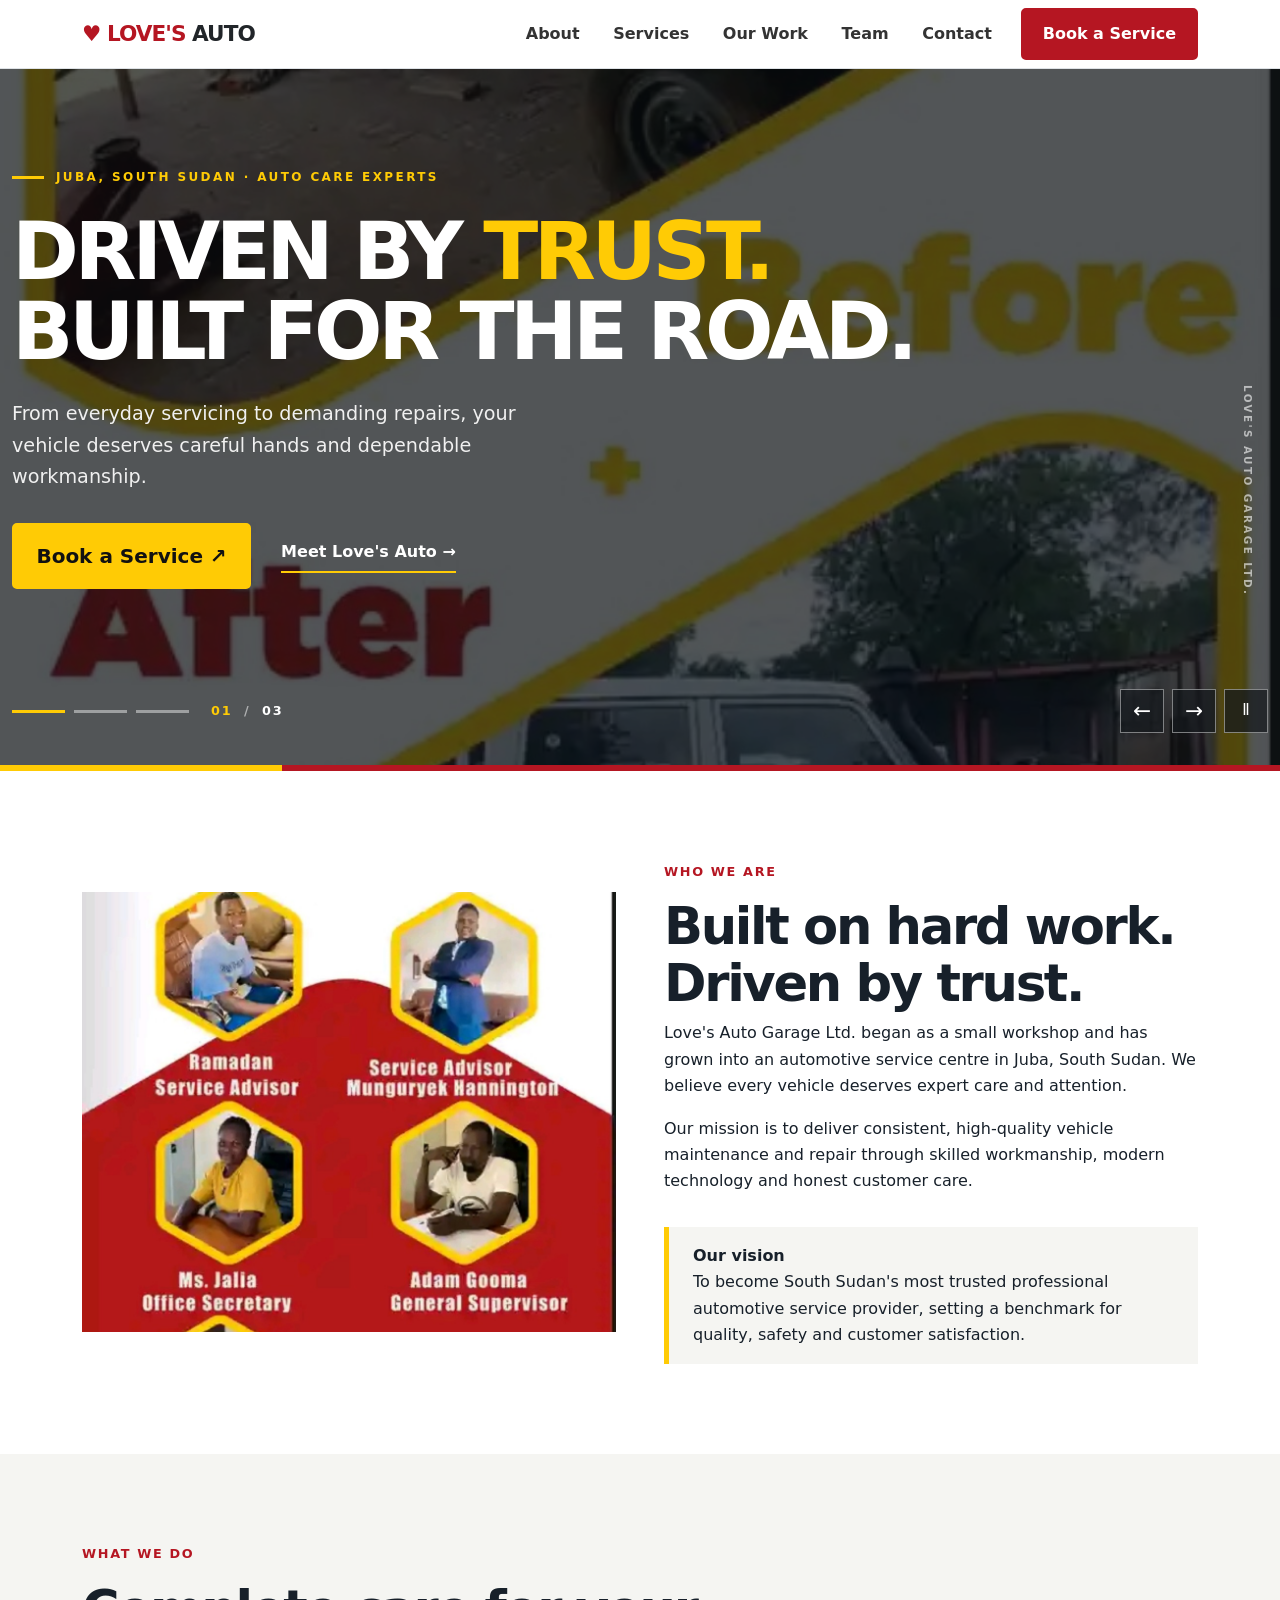
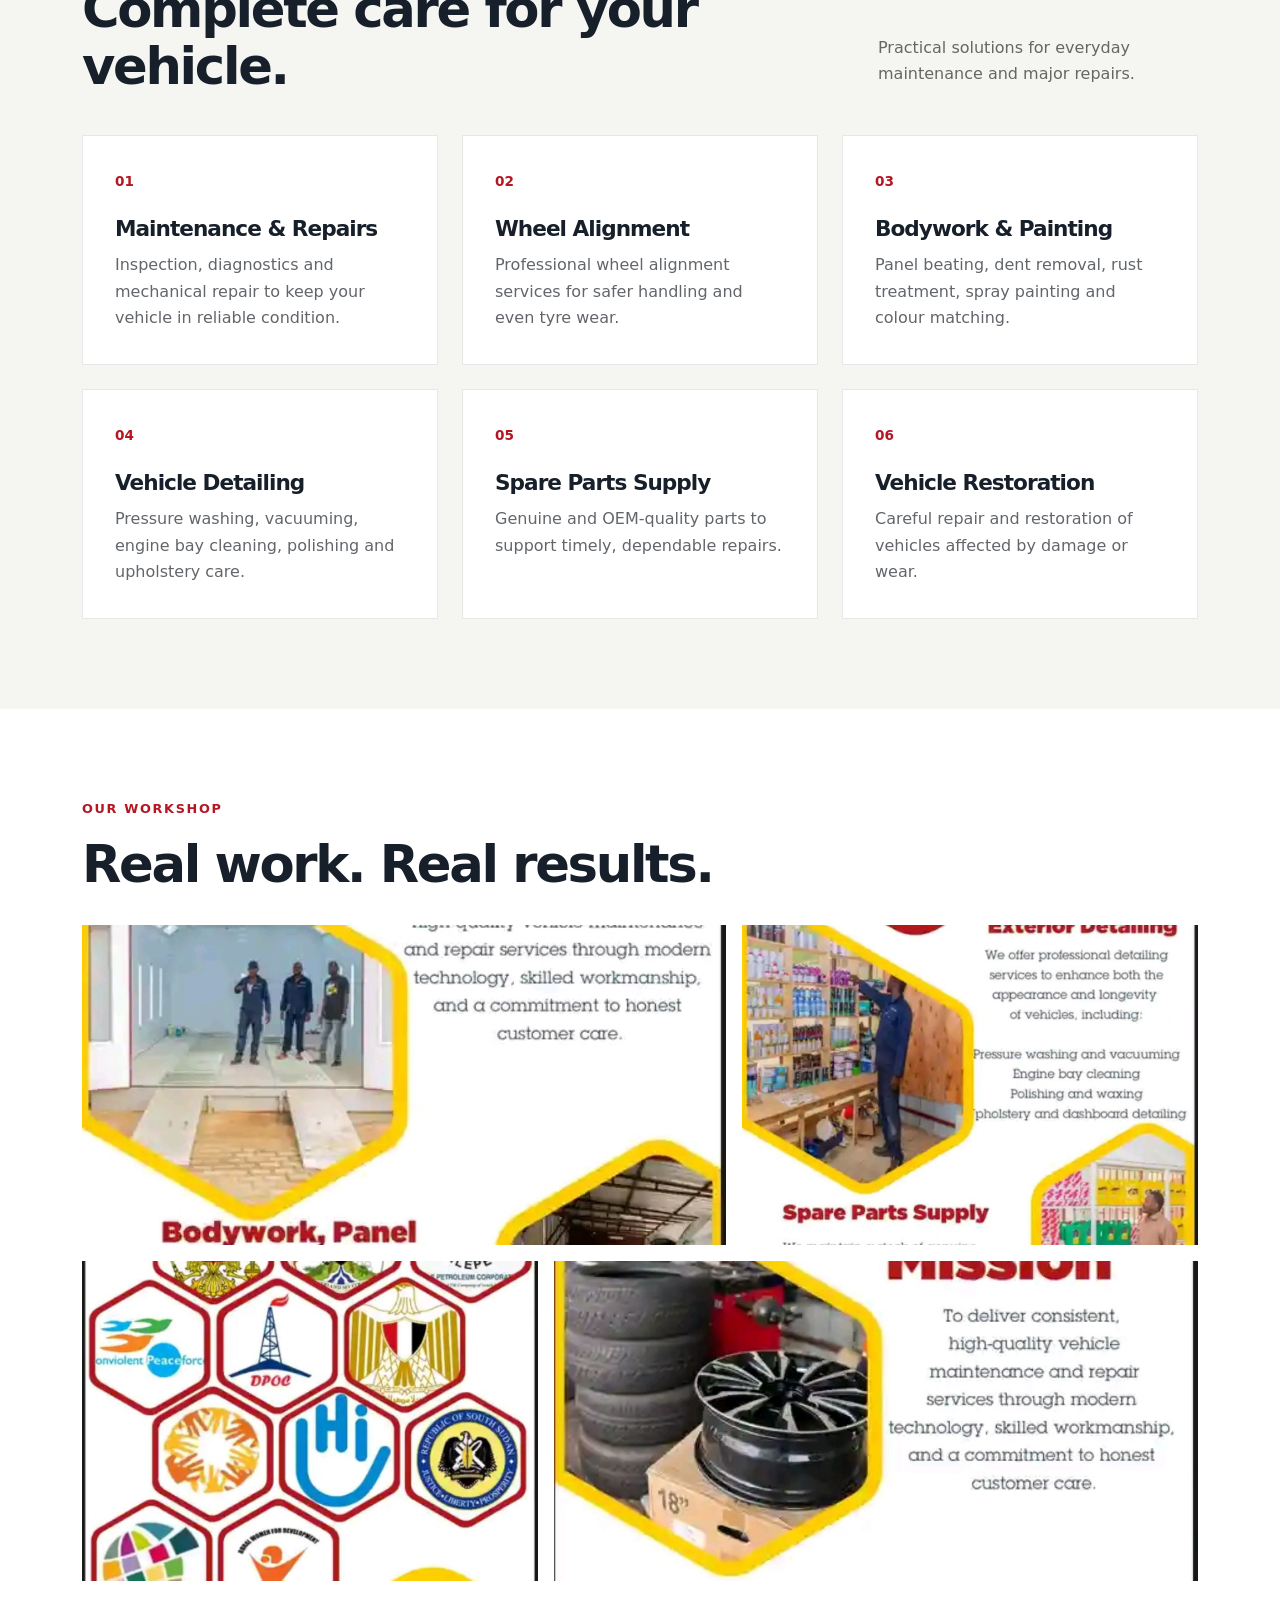
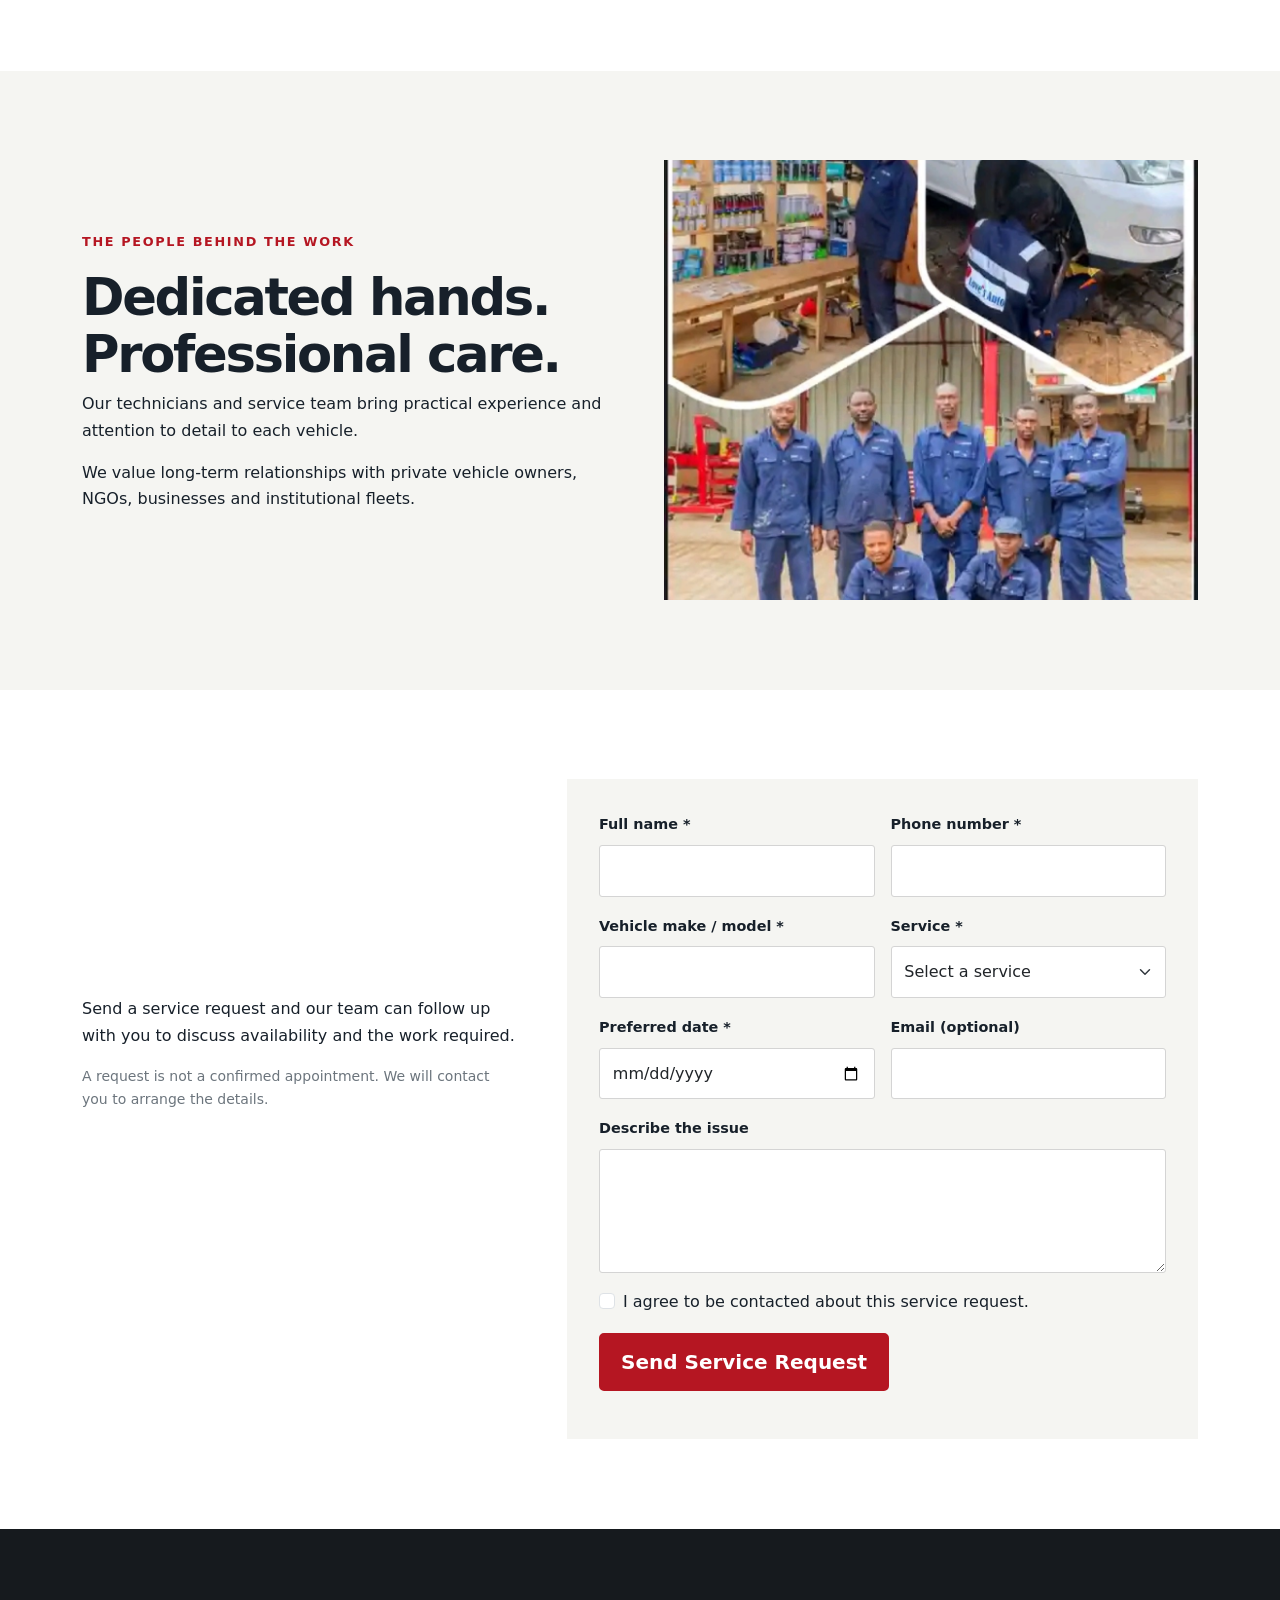
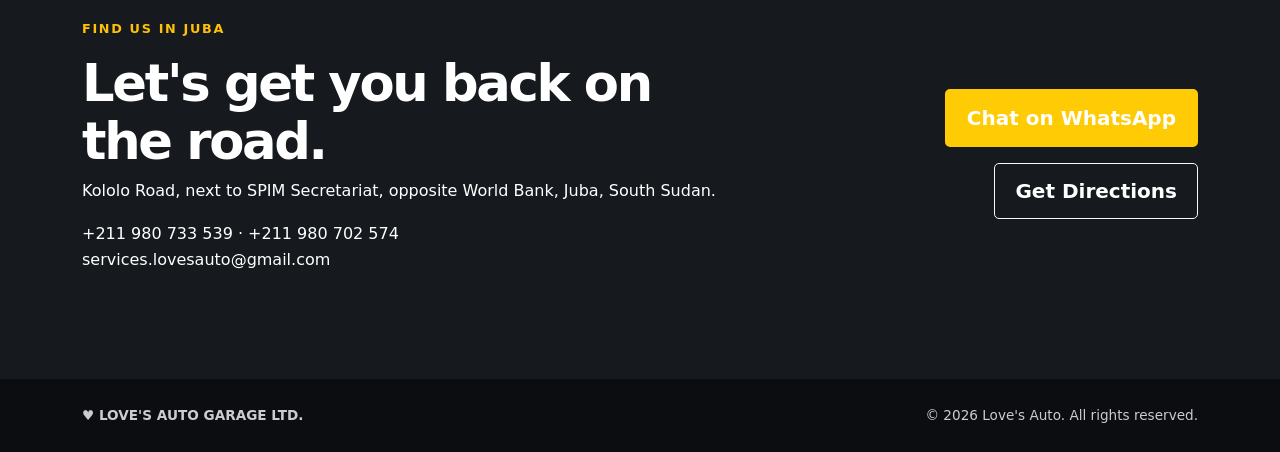
==== commit 08f73f55: "Remove Staff Login link from footer Removed the Staff Login link from the footer." ====
--- a/index.html
+++ b/index.html
@@ -412,9 +412,6 @@
 </span>
      Love's Auto. All rights reserved.
     </span>
-<a href="admin/index.html">
-     Staff Login
-    </a>
 </div>
 </footer>
 <script defer="" src="assets/js/mobile-menu.js">
